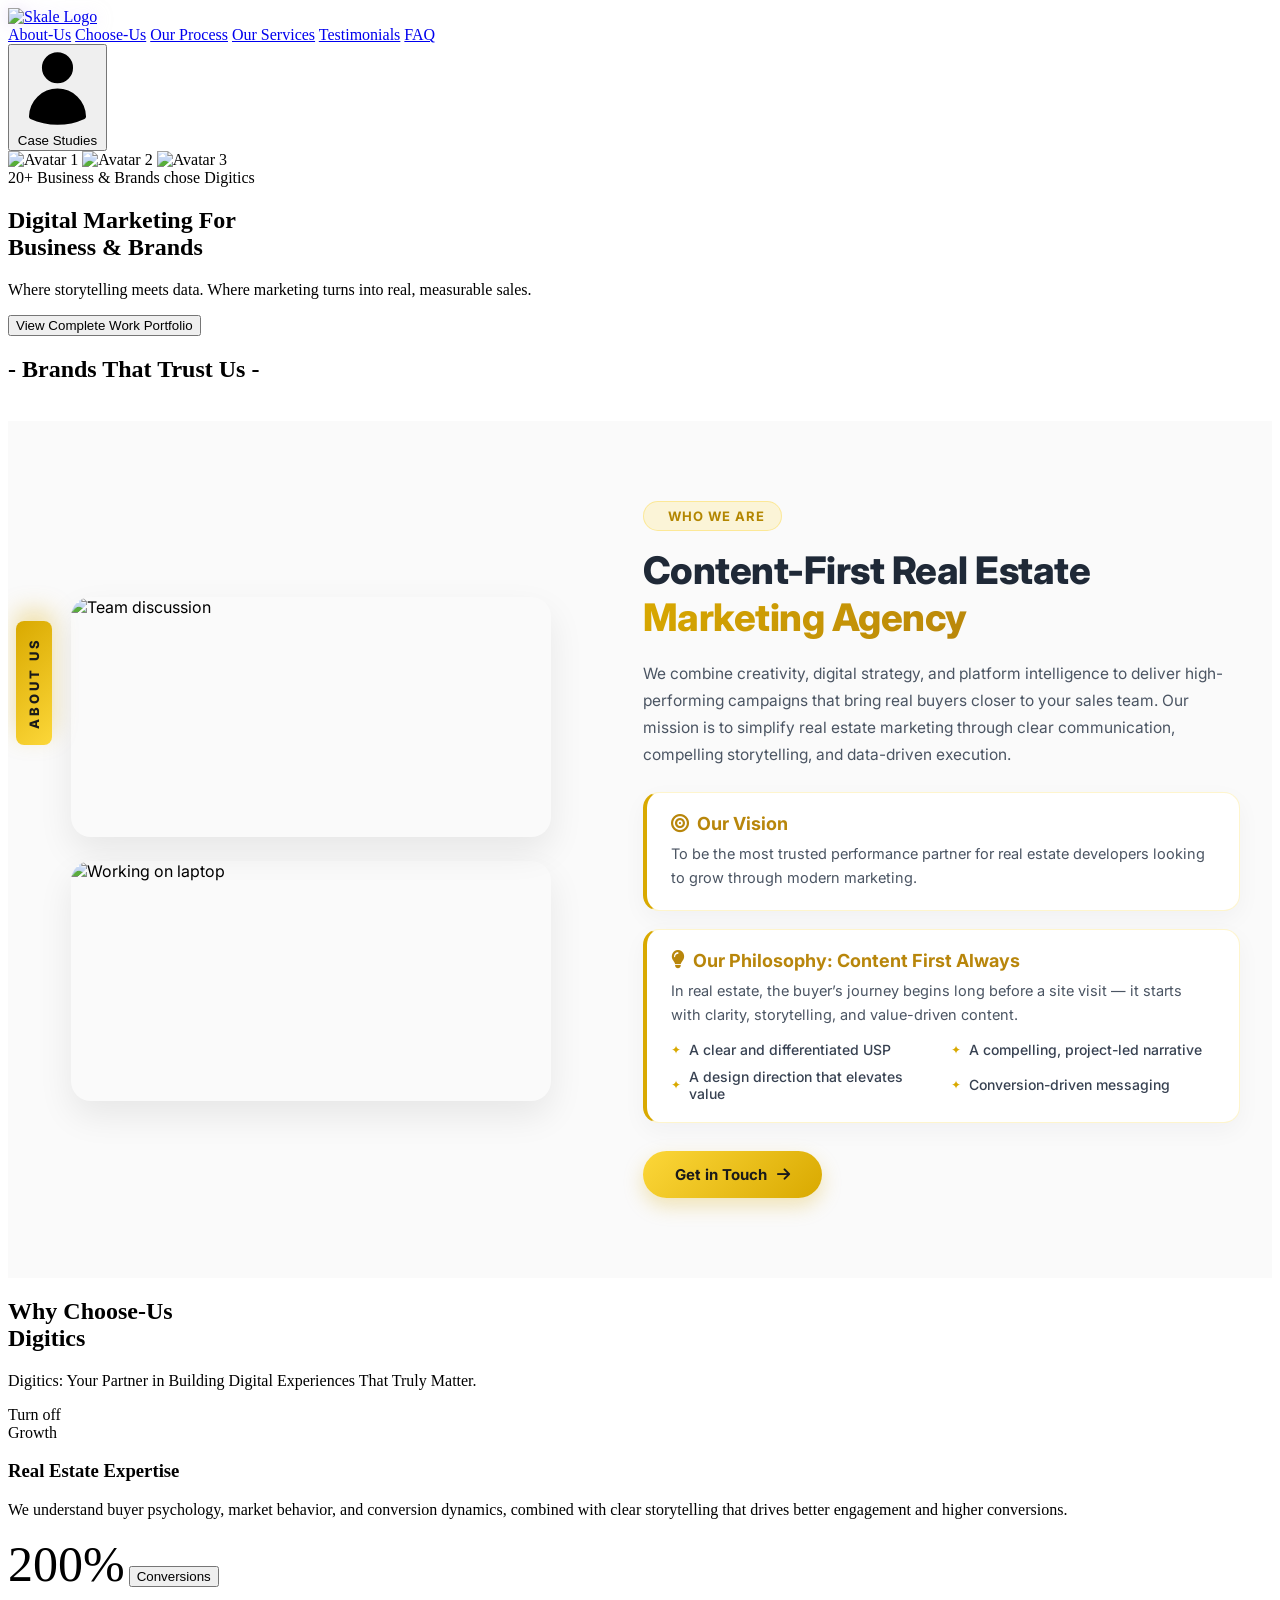
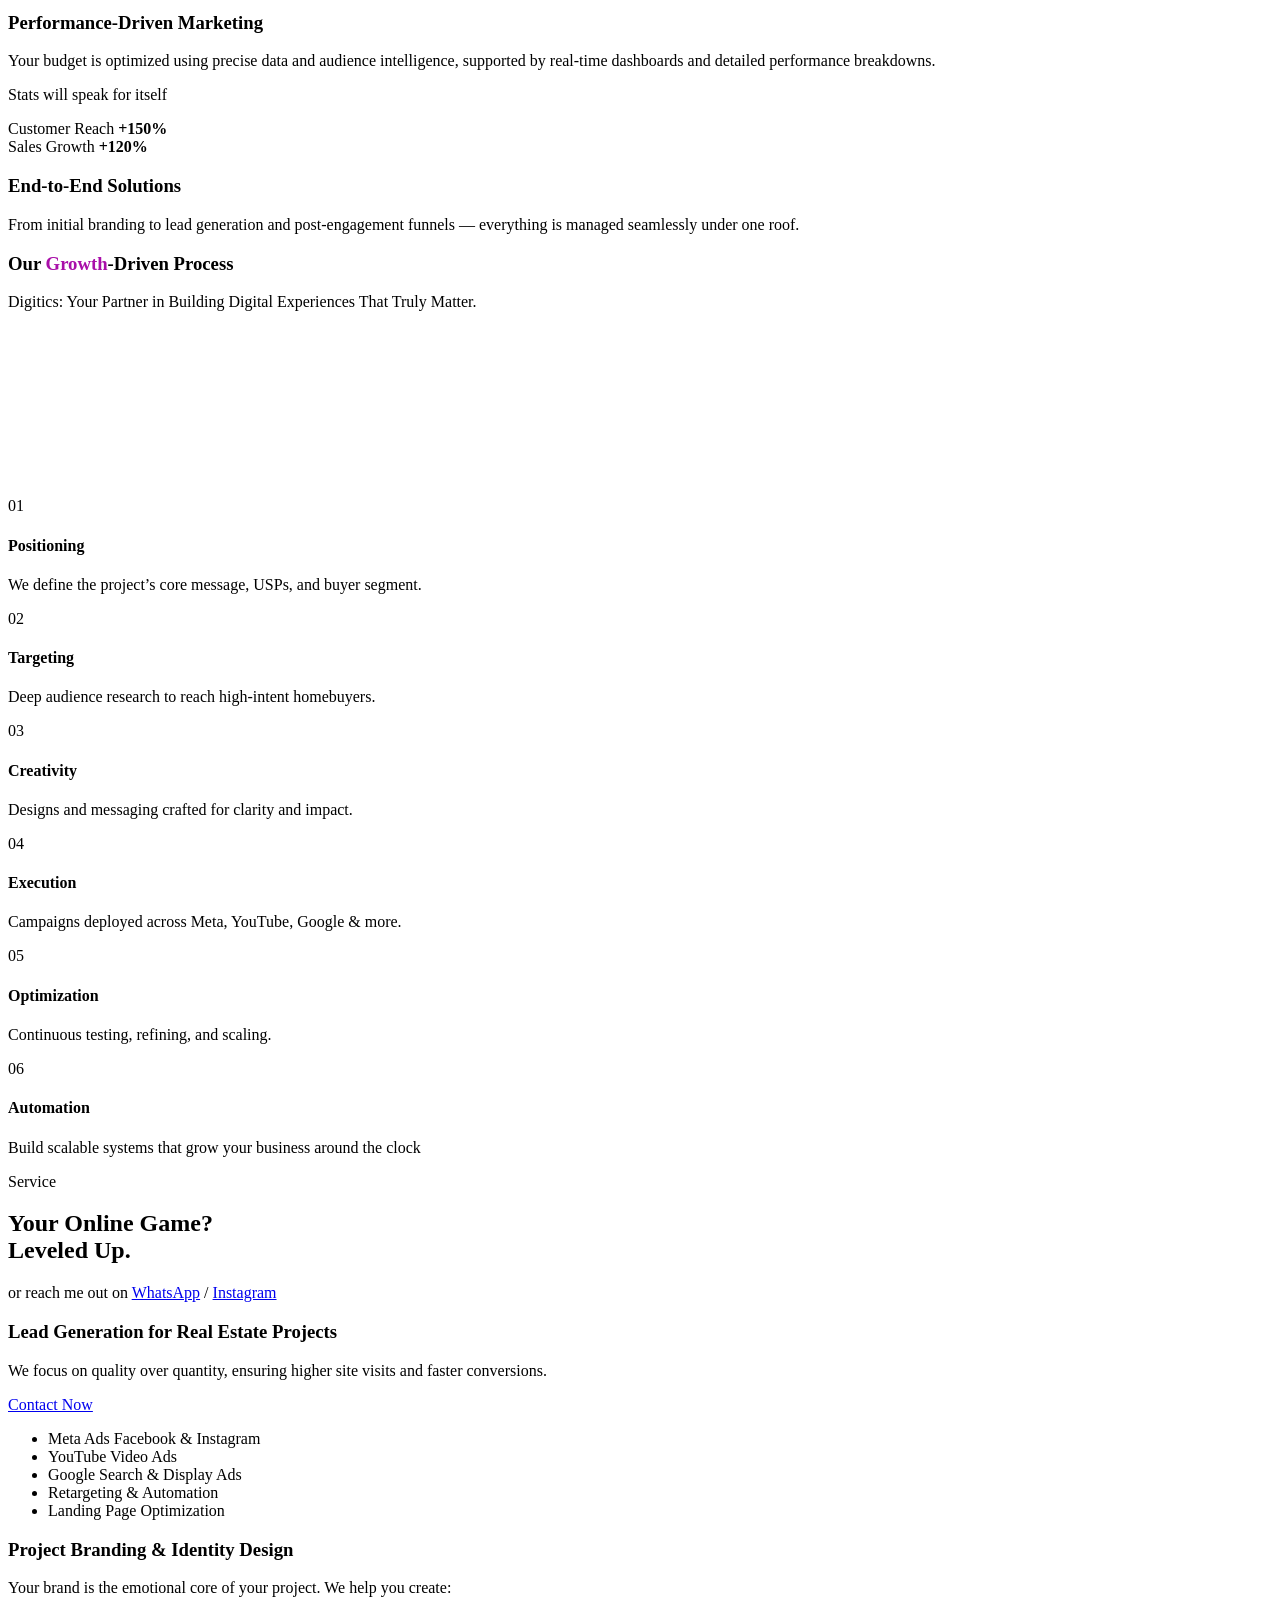
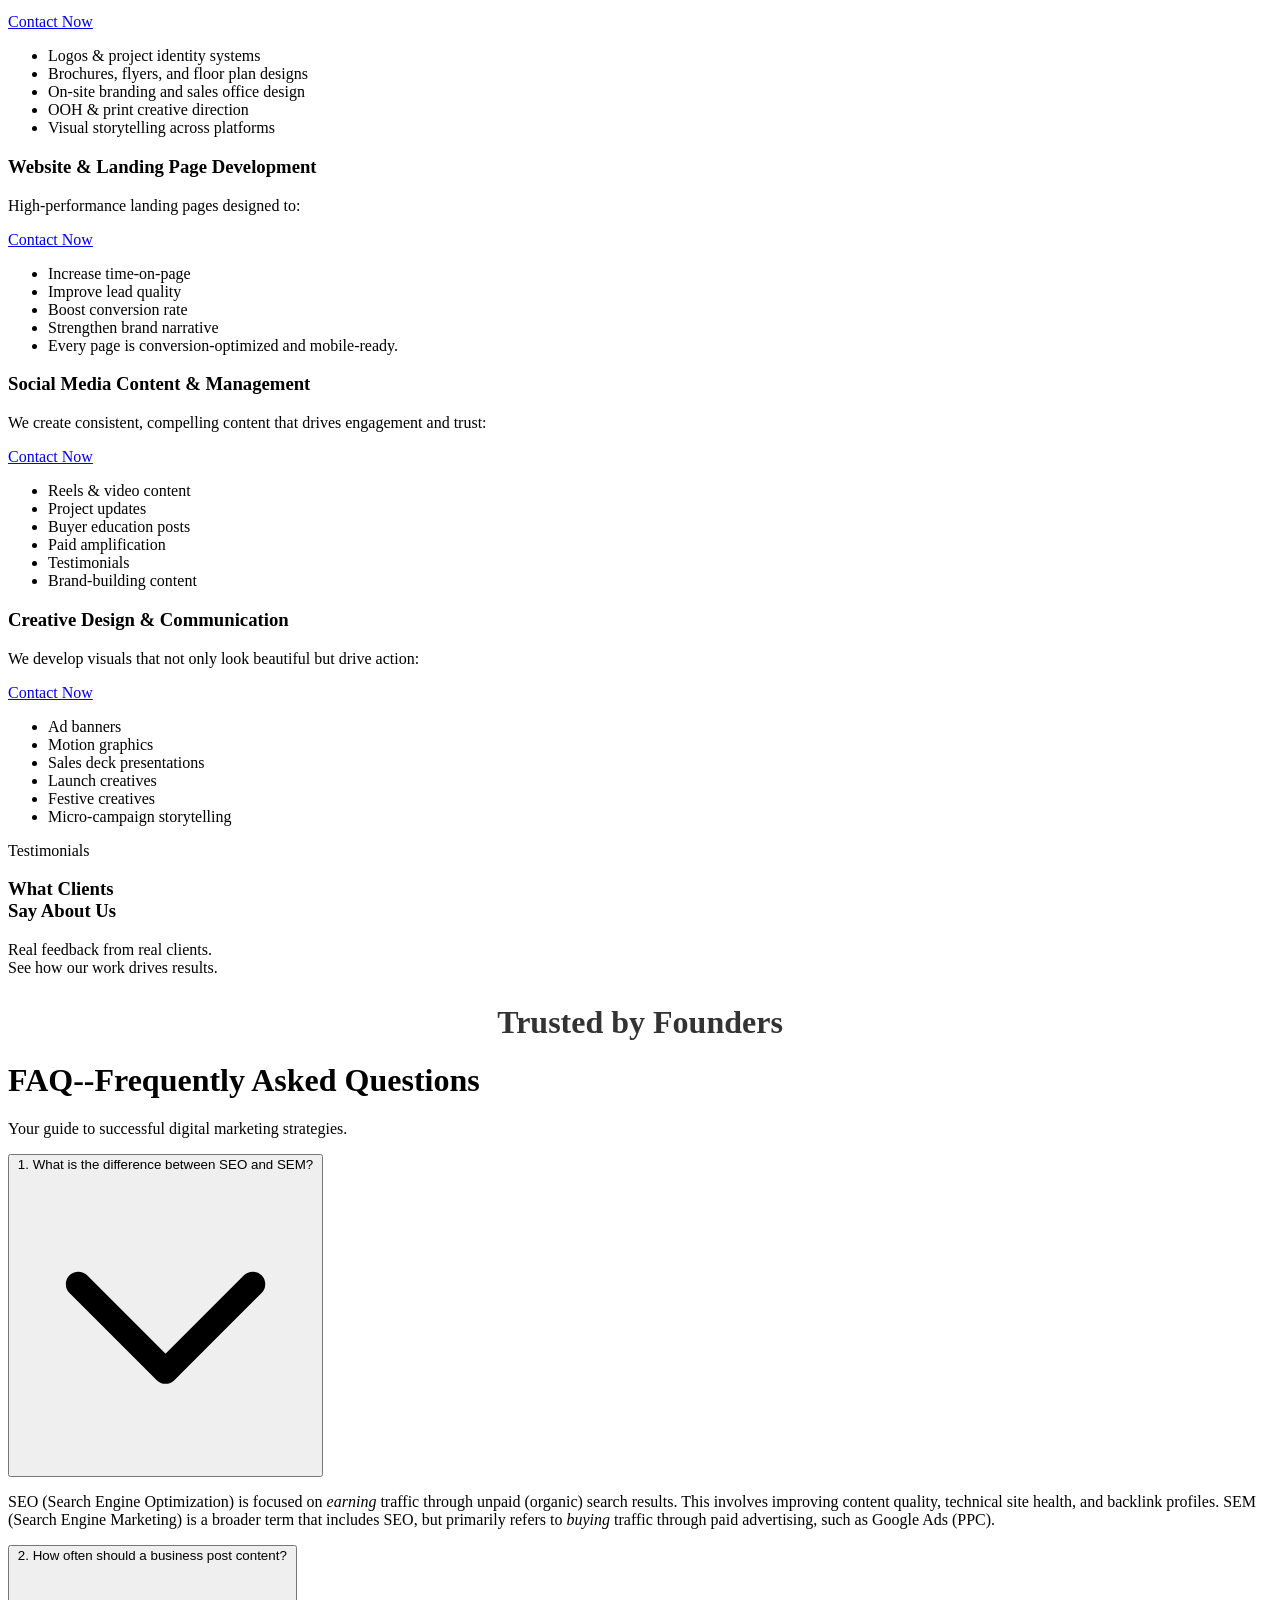
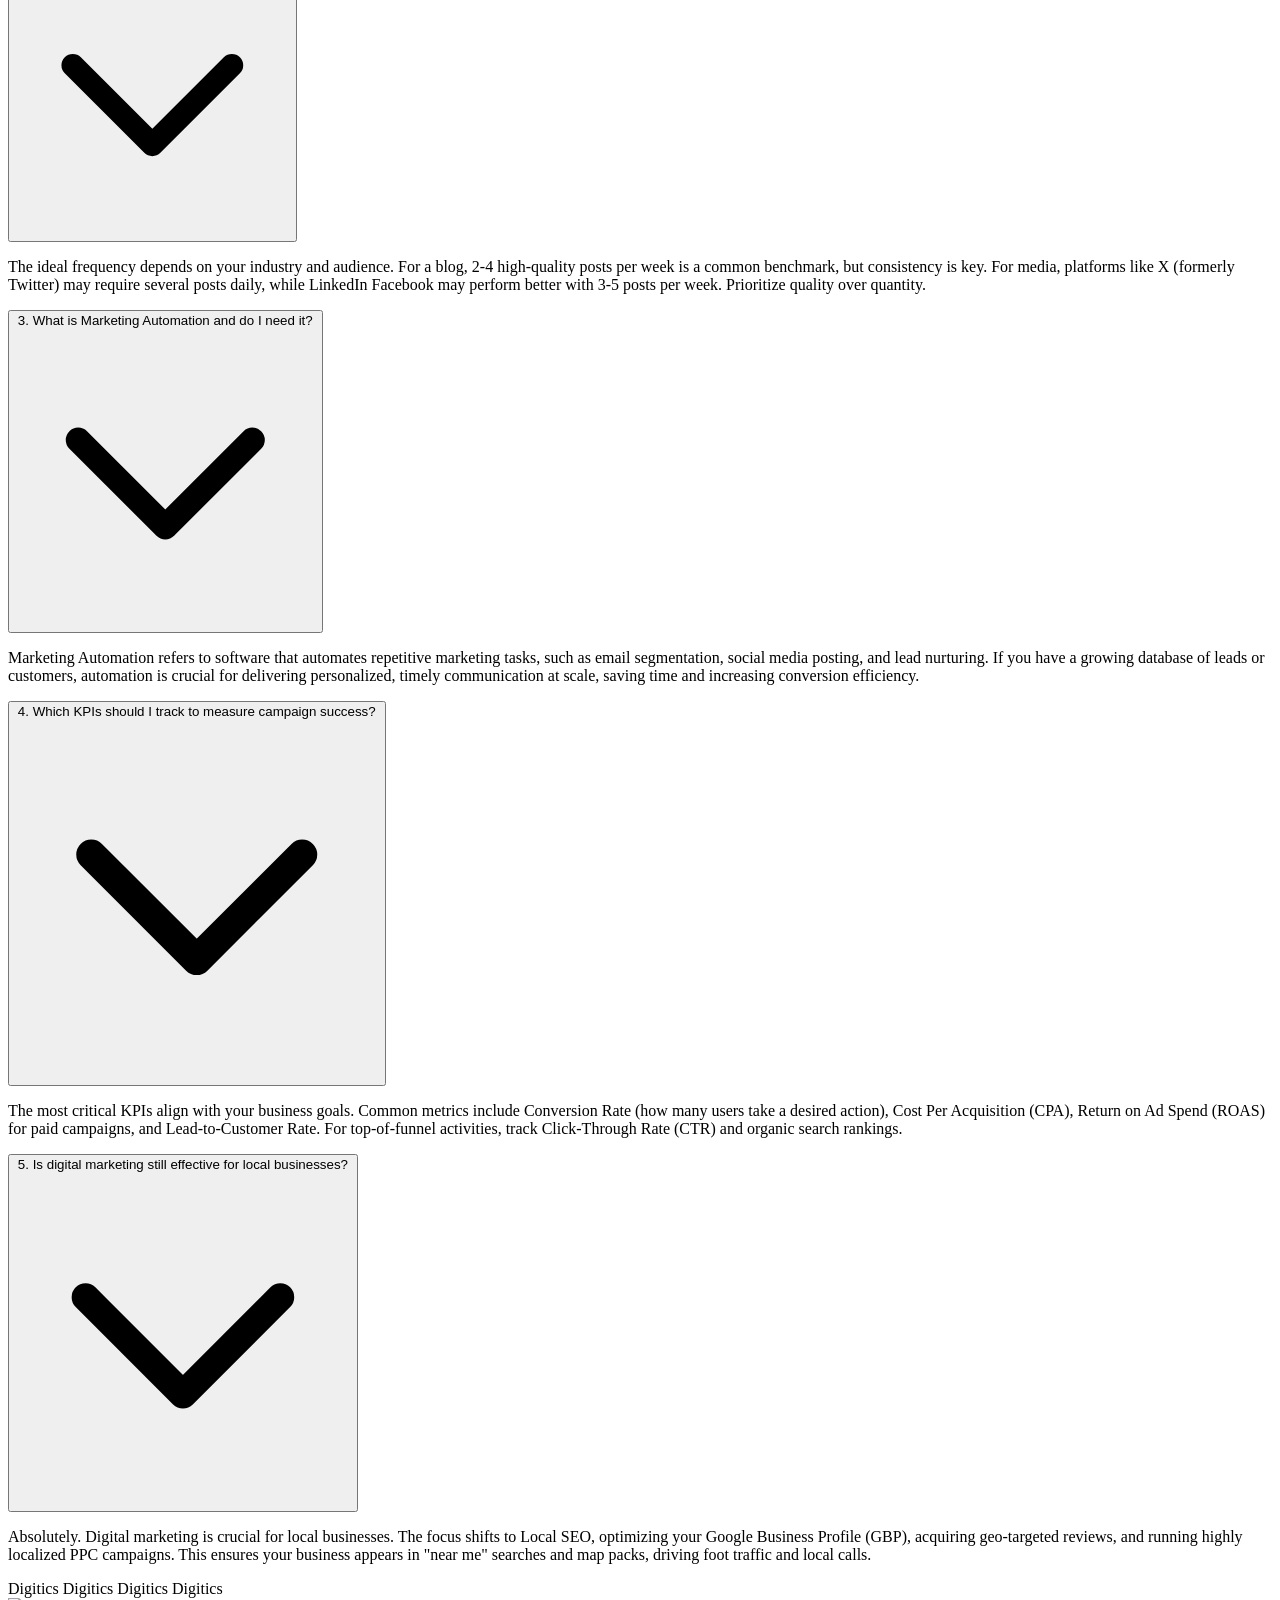
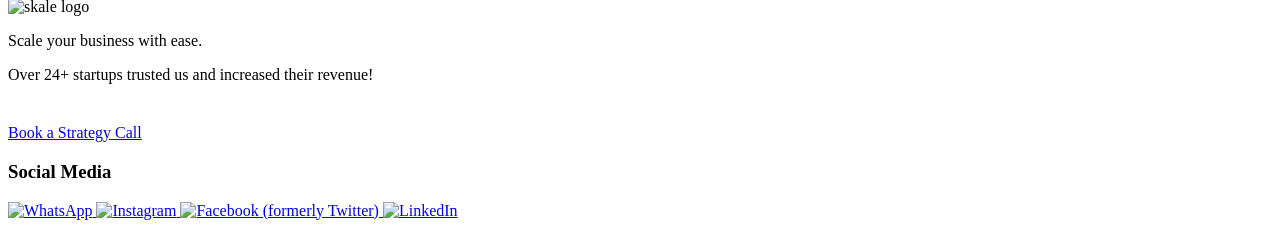
==== index2.html @ 878b5614 "Fix About Us section CSS path and polish styling" ====
<!DOCTYPE html>
<html lang="en">

<head>
    <meta charset="UTF-8">
    <meta name="viewport" content="width=device-width, initial-scale=1.0">
    <title>Digitic.Ai - Digital Marketing For Business & Brands</title>
    <link rel="preconnect" href="https://fonts.googleapis.com">
    <link rel="preconnect" href="https://fonts.gstatic.com" crossorigin>
    <link href="https://fonts.googleapis.com/css2?family=Inter:wght@100..900&display=swap" rel="stylesheet">
    <link rel="stylesheet" href="https://cdnjs.cloudflare.com/ajax/libs/font-awesome/6.5.2/css/all.min.css">
    <script src="https://cdn.tailwindcss.com"></script>
    <script src="https://cdnjs.cloudflare.com/ajax/libs/gsap/3.12.5/gsap.min.js"></script>
    <script src="https://cdnjs.cloudflare.com/ajax/libs/gsap/3.12.5/ScrollTrigger.min.js"></script>


    <!-- Extranal CSS -->
    <!-- <link rel="stylesheet" href="CSS/main-style-landing.css"> -->
    <!-- <link rel="stylesheet" href="CSS/brandslider.css"> -->
    <link rel="stylesheet" href="CSS/navba.css">
    <link rel="stylesheet" href="CSS/brand.css">
    <link rel="stylesheet" href="CSS/boxservice.css">
    <link rel="stylesheet" href="CSS/process-style.css">
    <link rel="stylesheet" href="CSS/price-style.css">
    <link rel="stylesheet" href="CSS/campanian.css">
    <link rel="stylesheet" href="CSS/testimonial.css">
    <link rel="stylesheet" href="CSS/review.css">
    <link rel="stylesheet" href="CSS/footer.css">
    <link rel="stylesheet" href="CSS/about.css">
    <link rel="stylesheet" href="CSS/faq.css">
    <link rel="stylesheet" href="CSS/Logo.css">
</head>

<body class="antialiased text-gray-800">

    <!-- Navigation section -->
    <!-- Main Header Section-->

    <header class="header animate-on-load anim-fade-down">
            <div class="header-container">
                <a href="#">
                    <img src="Images/digitics new logo.png"
                        style="height: 4.8rem; filter: drop-shadow(0px 0px 8px rgba(214, 194, 244, 0.512));"
                        alt="Skale Logo">
                </a>

                <nav class="nav-links">
                    <a href="#About-Us">About-Us</a>
                    <a href="#WCU">Choose-Us</a>
                    <a href="#process">Our Process</a>
                    <a href="#our-services">Our Services</a>
                    <a href="#testimony">Testimonials</a>
                    <a href="#faq">FAQ</a>
                </nav>

                <a href="CaseStudy.html">
                    <button class="header-button">
                        <svg xmlns="http://www.w3.org/2000/svg" viewBox="0 0 24 24" fill="currentColor">
                            <path fill-rule="evenodd"
                                d="M7.5 6a4.5 4.5 0 1 1 9 0 4.5 4.5 0 0 1-9 0ZM3.751 20.105a8.25 8.25 0 0 1 16.498 0 .75.75 0 0 1-.437.695A18.683 18.683 0 0 1 12 22.5c-2.786 0-5.433-.608-7.812-1.7a.75.75 0 0 1-.437-.695Z"
                                clip-rule="evenodd" />
                        </svg>
                        <span>Case Studies</span>
                    </button></a>
            </div>
        </header>

        <!-- End Navigation section -->
        <!-- End Main Header Section-->
        <!-- introduction section -->

        <section class="hero-section">
            <div class="hero-content">

                <div class="pill-badge animate-on-load anim-fade-down anim-delay-1">
                    <div class="avatar-stack">
                        <img src="https://i.pravatar.cc/150?img=1" alt="Avatar 1">
                        <img src="https://i.pravatar.cc/150?img=2" alt="Avatar 2">
                        <img src="https://i.pravatar.cc/150?img=3" alt="Avatar 3">
                    </div>
                    <span>20+ Business & Brands chose <span class="highlight">Digitics</span></span>
                </div>

                <h1 class="hero-heading animate-on-load anim-fade-up">
                    Digital Marketing For <br class="hidden-on-mobile">Business & Brands
                </h1>

                <p class="hero-subheading animate-on-load anim-fade-up anim-delay-1">
                    Where storytelling meets data. Where marketing turns into real, measurable sales.
                </p>

                <a href="PotfolioPage.html">
                    <button class="btn-gradient-orange animate-on-load anim-fade-up anim-delay-2">View Complete Work
                        Portfolio</button></a>
            </div>
        </section>


        <!-- End introduction section -->

        <!-- Marquee1 brand Logs -->
        <!-- <div class="logo-carousel animate-on-load anim-fade-right">
            <div class="logo-track">
                <img src="Images/Shelar logo.png" alt="Shelar Logo">
                <img src="Images/Precious group logo.png" alt="Precious Group Logo">
                <img src="Images/benchmark logo.png" alt="Benchmark Greens Logo">
                <img src="Images/mohan logo.png" alt="Mohan Group Logo">
                <img src="Images/Tharwani logo.png" alt="Tharwani Logo">
                <img src="Images/saraswati heights logo.png" alt="Saraswati Logo">
                <img src="Images/Avenue logo.png" alt="Avenue Group Logo">
                <img src="Images/godrej LOGO.png" alt="Godrej Logo">
                <img src="Images/Atmiya logo.png" alt="Atmiya Logo">
                <img src="Images/AV group logo.png" alt="AV Group Logo">
                <img src="Images/Precious group logo.png" alt="Precious Logo">

                <img src="Images/shah LOGO (2).png" alt="Shah Logo">
                <img src="Images/Shelar logo.png" alt="Shelar Logo">
                <img src="Images/Precious group logo.png" alt="Precious Group Logo">
                <img src="Images/benchmark logo.png" alt="Benchmark Greens Logo">
                <img src="Images/mohan logo.png" alt="Mohan Group Logo">
                <img src="Images/Tharwani logo.png" alt="Tharwani Logo">
                <img src="Images/saraswati heights logo.png" alt="Saraswati Logo">
                <img src="Images/Avenue logo.png" alt="Avenue Group Logo">
                <img src="Images/godrej LOGO.png" alt="Godrej Logo">
                <img src="Images/Atmiya logo.png" alt="Atmiya Logo">
                <img src="Images/AV group logo.png" alt="AV Group Logo">
                <img src="Images/Precious group logo.png" alt="Precious Logo">

            </div>
        </div> -->
        <!-- End Marquee1 brand Logs -->

        <!-- Brand Logo Section -->

        <section class="logo--section">
            <h2 class="logo--title">- Brands That Trust Us -</h2>

            <div class="brandsec">

                <img src="/Images/branddesk.png" srcset="Images/branddesk.png 400w, Images/branddesk.png 800w"
                    sizes="(max-width: 600px) 400px, 800px" alt="">


            </div>


            <!-- <div class="logo--grid">

            
            <div class="logo--card"><img src="Images/Atmiya logo.png" alt="Brand" class="logo--image"></div>
            <div class="logo--card"><img src="Images/AV group logo.png" alt="Brand" class="logo--image"></div>
            <div class="logo--card"><img src="Images/Avenue logo.png" alt="Brand" class="logo--image"></div>
            <div class="logo--card"><img src="Images/benchmark logo.png" alt="Brand" class="logo--image"></div>
            <div class="logo--card"><img src="Images/godrej logo.png" alt="Brand" class="logo--image"></div>
            <div class="logo--card"><img src="Images/Ira insignia logo.png" alt="Brand" class="logo--image"></div>
            
            <div class="logo--card"><img src="Images/mohan logo.png" alt="Brand" class="logo--image"></div>
            <div class="logo--card"><img src="Images/Precious group logo.png" alt="Brand" class="logo--image"></div>
            <div class="logo--card"><img src="Images/saraswati heights logo.png" alt="Brand" class="logo--image"></div>
            <div class="logo--card"><img src="Images/shah LOGO (2).png" alt="Brand" class="logo--image"></div>
            <div class="logo--card"><img src="Images/Shelar logo.png" alt="Brand" class="logo--image"></div>

            <div class="logo--card"><img src="Images/Thanekar logo.png" alt="Brand" class="logo--image"></div>
            <div class="logo--card"><img src="Images/Tharwani logo.png" alt="Brand" class="logo--image"></div>
            <div class="logo--card"><img src="Images/Acala group logo.png" alt="Brand" class="logo--image"></div>
            <div class="logo--card"><img src="Images/sunteck logo.png" alt="Brand" class="logo--image"></div>
            
        </div> -->
        </section>

        <!-- Brand Logo Section End -->



        <!-- Campanian Data -->
        <!-- End Campanian Data -->

        <!--About as-->

        <section class="about-section" id="About-Us">
            <div class="about-container">
                <!-- LEFT IMAGE SECTION -->
                <div class="about-image-section">
                    <div class="about-since">About Us</div>

                    <div class="about-image-wrapper">
                        <img src="https://images.unsplash.com/photo-1521737604893-d14cc237f11d"
                             alt="Team discussion"
                             class="about-image about-image-top" />

                        <img src="https://images.unsplash.com/photo-1522202176988-66273c2fd55f"
                             alt="Working on laptop"
                             class="about-image about-image-bottom" />
                    </div>
                </div>

                <!-- RIGHT CONTENT SECTION -->
                <div class="about-content-section">
                    <div class="about-tag">
                        <i class="fa-solid fa-sparkles"></i> Who We Are
                    </div>
                    <h2 class="about-title">
                        Content-First Real Estate <br />
                        <span class="highlight">Marketing Agency</span>
                    </h2>

                    <p class="about-description">
                        We combine creativity, digital strategy, and platform intelligence to deliver
                        high-performing campaigns that bring real buyers closer to your sales team.
                        Our mission is to simplify real estate marketing through clear communication, compelling
                        storytelling, and data-driven execution.
                    </p>

                    <div class="about-cards-wrapper">
                        <div class="about-card">
                            <h3 class="about-card-title">
                                <i class="fa-solid fa-bullseye"></i> Our Vision
                            </h3>
                            <p class="about-card-text">
                                To be the most trusted performance partner for real estate developers looking to grow through modern
                                marketing.
                            </p>
                        </div>

                        <div class="about-card">
                            <h3 class="about-card-title">
                                <i class="fa-solid fa-lightbulb"></i> Our Philosophy: Content First Always
                            </h3>
                            <p class="about-card-text">
                                In real estate, the buyer’s journey begins long before a site visit — it starts
                                with clarity, storytelling, and value-driven content.
                            </p>
                            <ul class="about-list">
                                <li><span class="bullet-icon">✦</span> A clear and differentiated USP</li>
                                <li><span class="bullet-icon">✦</span> A compelling, project-led narrative</li>
                                <li><span class="bullet-icon">✦</span> A design direction that elevates value</li>
                                <li><span class="bullet-icon">✦</span> Conversion-driven messaging</li>
                            </ul>
                        </div>
                    </div>

                    <a href="#contact" class="about-button">
                        <span>Get in Touch</span>
                        <i class="fa-solid fa-arrow-right"></i>
                    </a>
                </div>

            </div>
        </section>

        <!-- End About as-->


        <!-- Box Service -->
        <section id="WCU">
            <main class="serive-hero-section">
                <h1 class="reveal fade-up"> Why Choose-Us <br>Digitics</h1>
                <p class="subtitle reveal fade-up delay-1">Digitics: Your Partner in Building Digital Experiences That
                    Truly Matter.</p>

                <section class="results-cards">

                    <div class="serivce-card card-funding reveal fade-up delay-1">
                        <div class="card-visual visual-funding">
                            <div class="toggle-container" id="fundingToggleContainer" onclick="toggleSwitch()">
                                <span class="toggle-text">Turn off<br>Growth</span>
                                <div class="toggle-switch active" id="fundingSwitch">
                                    <div class="toggle-knob"></div>
                                </div>
                            </div>
                        </div>
                        <h3>Real Estate Expertise</h3>
                        <p>We understand buyer psychology, market behavior, and conversion dynamics, combined with clear
                            storytelling that drives better engagement and higher conversions.</p>
                    </div>

                    <div class="serivce-card card-conversions reveal fade-up delay-2">
                        <div class="card-visual visual-conversions">
                            <div class="conversion-circle">
                                <span class="percent" style="font-size: 50px;">200%</span>
                                <button class="conversion-btn">Conversions</button>

                            </div>
                        </div>
                        <h3>Performance-Driven Marketing</h3>
                        <p>Your budget is optimized using precise data and audience intelligence, supported by real-time
                            dashboards and detailed performance breakdowns.</p>
                    </div>

                    <div class="serivce-card card-market reveal fade-up delay-3">
                        <div class="card-visual visual-market">
                            <p class="stats-label">Stats will speak for itself</p>
                            <div class="stat-pill user-retention">Customer Reach <strong>+150%</strong></div>
                            <div class="stat-pill leads">Sales Growth <strong>+120%</strong></div>
                        </div>
                        <h3>End-to-End Solutions</h3>
                        <p>From initial branding to lead generation and post-engagement funnels — everything is managed
                            seamlessly under one roof.</p>
                    </div>
                </section>
            </main>
        </section>
        <!-- End Box Serive -->
        <!-- process section -->
        <section id="process">
            <div class="antialiased text-gray-800">

                <div class="pt-2 lg:pt-1"></div>



                <section id="process-section" class=" py-1 md:py-1">
                    <div class="max-w-7xl mx-auto px-4 sm:px-6 lg:px-8 text-center">
                        <!-- <h1 class="text-sm font-semibold uppercase tracking-wider text-purple-600 mb-3 reveal fade-up" style="font-size: 2rem; font-family: 'Inter', sans-serif;">
                            Our Process</h1> -->
                        <main class="serive-hero-section">
                            <h1 class="reveal fade-up"> Our <span style="color: rgb(169, 14, 169);">Growth</span>-Driven
                                Process</h1>
                            <p class="subtitle reveal fade-up delay-1">Digitics: Your Partner in Building Digital
                                Experiences That Truly Matter.</p>
                        </main>
                        <!-- <h3
                            class="text-3xl md:text-5xl font-extrabold mb-16 md:mb-24 text-gray-900 reveal fade-up delay-1">
                            Digitics: Your Partner in Building Digital
                            Experiences That Truly Matter.
                        </h3> -->

                        <div id="journey-container" class="relative">

                            <canvas id="connector-canvas"></canvas>

                            <div id="process-wrapper" class="relative process-wrapper flex flex-col gap-24 z-20">

                                <script>
                                    // Function to generate the Pin Image HTML string
                                    function generatePinImage() {
                                        // Using a high-quality placeholder URL from Framer for the visual pin
                                        const pinUrl = 'https://framerusercontent.com/images/ceWoRGcAON0ADKDjPd9HhJlf0h4.png?width=313&height=395';
                                        return `
                                <img src="${pinUrl}" alt="3D Push Pin" 
                                    class="pin-shadow absolute -top-5 left-1/2 transform -translate-x-1/2 w-12 h-16 lg:w-16 lg:h-20 z-30 object-contain"
                                    onerror="this.style.display='none'"
                                />
                            `;
                                    }
                                </script>

                                <div class="process-step-container flex justify-center lg:justify-start w-full"
                                    data-side="left">
                                    <div class="w-full lg:w-3/5 p-4 lg:p-0">
                                        <div id="card-1"
                                            class="process-card bg-white rounded-xl card-shadow cursor-pointer aspect-square p-4 lg:p-6 text-left lg:ml-auto relative">
                                            <script>document.getElementById('card-1').insertAdjacentHTML('afterbegin', generatePinImage())</script>

                                            <div class="inner-gradient-box bg-grad-orange p-4 lg:p-6 mt-4 lg:mt-8">
                                                <p class="text-lg font-extrabold mb-1 accent-orange">01</p>
                                                <h4 class="text-xl lg:text-2xl font-bold mb-2 text-gray-900">Positioning
                                                </h4>
                                                <p class="text-sm lg:text-base font-medium text-[#555]">We define the
                                                    project’s core message, USPs, and buyer segment.</p>
                                            </div>
                                        </div>
                                    </div>
                                </div>

                                <div class="process-step-container flex justify-center lg:justify-end w-full"
                                    data-side="right">
                                    <div class="w-full lg:w-3/5 p-4 lg:p-0">
                                        <div id="card-2"
                                            class="process-card bg-white rounded-xl card-shadow cursor-pointer aspect-square p-4 lg:p-6 text-left lg:mr-auto relative">
                                            <script>document.getElementById('card-2').insertAdjacentHTML('afterbegin', generatePinImage())</script>

                                            <div class="inner-gradient-box bg-grad-blue p-4 lg:p-6 mt-4 lg:mt-8">
                                                <p class="text-lg font-extrabold mb-1 accent-blue">02</p>
                                                <h4 class="text-xl lg:text-2xl font-bold mb-2 text-gray-900">Targeting
                                                </h4>
                                                <p class="text-sm lg:text-base font-medium text-[#555]">Deep audience
                                                    research to reach high-intent homebuyers.</p>
                                            </div>
                                        </div>
                                    </div>
                                </div>

                                <div class="process-step-container flex justify-center lg:justify-start w-full"
                                    data-side="left">
                                    <div class="w-full lg:w-3/5 p-4 lg:p-0">
                                        <div id="card-3"
                                            class="process-card bg-white rounded-xl card-shadow cursor-pointer aspect-square p-4 lg:p-6 text-left lg:ml-auto relative">
                                            <script>document.getElementById('card-3').insertAdjacentHTML('afterbegin', generatePinImage())</script>

                                            <div class="inner-gradient-box bg-grad-purple p-4 lg:p-6 mt-4 lg:mt-8">
                                                <p class="text-lg font-extrabold mb-1 accent-purple">03</p>
                                                <h4 class="text-xl lg:text-2xl font-bold mb-2 text-gray-900">Creativity
                                                </h4>
                                                <p class="text-sm lg:text-base font-medium text-[#555]">Designs and
                                                    messaging crafted for clarity and impact.
                                                </p>
                                            </div>
                                        </div>
                                    </div>
                                </div>

                                <div class="process-step-container flex justify-center lg:justify-end w-full"
                                    data-side="right">
                                    <div class="w-full lg:w-3/5 p-4 lg:p-0">
                                        <div id="card-4"
                                            class="process-card bg-white rounded-xl card-shadow cursor-pointer aspect-square p-4 lg:p-6 text-left lg:mr-auto relative">
                                            <script>document.getElementById('card-4').insertAdjacentHTML('afterbegin', generatePinImage())</script>

                                            <div class="inner-gradient-box bg-grad-green p-4 lg:p-6 mt-4 lg:mt-8">
                                                <p class="text-lg font-extrabold mb-1 accent-green">04</p>
                                                <h4 class="text-xl lg:text-2xl font-bold mb-2 text-gray-900">Execution
                                                </h4>
                                                <p class="text-sm lg:text-base font-medium text-[#555]">Campaigns
                                                    deployed across Meta, YouTube, Google & more.</p>
                                            </div>
                                        </div>
                                    </div>
                                </div>

                                <div class="process-step-container flex justify-center lg:justify-start w-full"
                                    data-side="left">
                                    <div class="w-full lg:w-3/5 p-4 lg:p-0">
                                        <div id="card-5"
                                            class="process-card bg-white rounded-xl card-shadow cursor-pointer aspect-square p-4 lg:p-6 text-left lg:ml-auto relative">
                                            <script>document.getElementById('card-5').insertAdjacentHTML('afterbegin', generatePinImage())</script>

                                            <div class="inner-gradient-box bg-grad-pink p-4 lg:p-6 mt-4 lg:mt-8">
                                                <p class="text-lg font-extrabold mb-1 accent-pink">05</p>
                                                <h4 class="text-xl lg:text-2xl font-bold mb-2 text-gray-900">
                                                    Optimization</h4>
                                                <p class="text-sm lg:text-base font-medium text-[#555]">Continuous
                                                    testing, refining, and scaling.</p>
                                            </div>
                                        </div>
                                    </div>
                                </div>

                                <div class="process-step-container flex justify-center lg:justify-end w-full"
                                    data-side="right">
                                    <div class="w-full lg:w-3/5 p-4 lg:p-0">
                                        <div id="card-6"
                                            class="process-card bg-white rounded-xl card-shadow cursor-pointer aspect-square p-4 lg:p-6 text-left lg:mr-auto relative">
                                            <script>document.getElementById('card-6').insertAdjacentHTML('afterbegin', generatePinImage())</script>

                                            <div class="inner-gradient-box bg-grad-yellow p-4 lg:p-6 mt-4 lg:mt-8">
                                                <p class="text-lg font-extrabold mb-1 accent-yellow">06</p>
                                                <h4 class="text-xl lg:text-2xl font-bold mb-2 text-gray-900">Automation
                                                </h4>
                                                <p class="text-sm lg:text-base font-medium text-[#555]">Build scalable
                                                    systems that grow your business around the clock</p>
                                            </div>
                                        </div>
                                    </div>
                                </div>

                            </div>
                        </div>
                    </div>
                </section>

                <div class="pt-20 lg:pt-32"></div>
            </div>
        </section>
        <!-- End process section -->


        <!-- service section -->
        <section class="price-section" id="our-services">
            <div class="price-container">
                <div class="price-header">
                    <span class="price-top-label-pill reveal fade-up">Service</span>


                    <h1 class="reveal fade-up delay-1">Your Online Game?<br>Leveled Up.</h1>
                    <div class="price-cta-group">
                        <!-- <a href="#" class="price-btn-primary-header">
                        <img src="avatar.jpg" alt="User Avatar" class="price-avatar">
                        Book a 15-min call
                    </a> -->
                        <p class="price-social-links reveal fade-up delay-1">
                            or reach me out on
                            <a href="https://wa.me/7757801028" target="_blank">WhatsApp</a> /
                            <a href="https://www.instagram.com/digitics.ai/" target="_blank">Instagram</a>
                        </p>
                    </div>
                </div>

                <div class="price-cards reveal fade-up">

                    <div class="price-card price-client-choice">
                        <span class="price-ribbon-badge"> </span>

                        <div class="price-card-content">
                            <h3 class="price-service-title">Lead Generation for Real Estate Projects</h3>
                            <p class="price-value"><span class="price-plus"></span></p>
                            <p class="price-description">We focus on quality over quantity, ensuring higher site visits
                                and faster conversions.
                            </p>

                            <a href="https://wa.me/7757801028" class="price-btn-secondary">Contact Now</a>
                            <!-- <p class="price-spots-available">2 spots available</p> -->
                        </div>

                        <ul class="price-features">
                            <li><span class="price-icon"></span> Meta Ads Facebook & Instagram</li>
                            <li><span class="price-icon"></span> YouTube Video Ads</li>
                            <li><span class="price-icon"></span> Google Search & Display Ads</li>
                            <li><span class="price-icon"></span> Retargeting & Automation</li>
                            <li><span class="price-icon"></span> Landing Page Optimization</li>
                        </ul>
                    </div>

                    <div class="price-card fade-up">

                        <div class="price-card-content">
                            <h3 class="price-service-title">Project Branding & Identity Design</h3>
                            <!-- <p class="price-value">$20000<span class="price-plus">+</span></p> -->
                            <p class="price-description">Your brand is the emotional core of your project. We help you
                                create:</p>

                            <a href="https://wa.me/7757801028" class="price-btn-secondary">Contact Now</a>
                            <!-- <p class="price-spots-available">1 spot available</p> -->
                        </div>

                        <ul class="price-features">
                            <li><span class="price-icon"></span> Logos & project identity systems</li>
                            <li><span class="price-icon"></span> Brochures, flyers, and floor plan designs</li>
                            <li><span class="price-icon"></span> On-site branding and sales office design</li>
                            <li><span class="price-icon"></span> OOH & print creative direction</li>
                            <li><span class="price-icon"></span> Visual storytelling across platforms</li>
                        </ul>
                    </div>
                    <div class="price-card">

                        <div class="price-card-content">
                            <h3 class="price-service-title">Website & Landing Page Development</h3>
                            <!-- <p class="price-value">$20000<span class="price-plus">+</span></p> -->
                            <p class="price-description">High-performance landing pages designed to:</p>

                            <a href="https://wa.me/7757801028" class="price-btn-secondary">Contact Now</a>
                            <!-- <p class="price-spots-available">1 spot available</p> -->
                        </div>

                        <ul class="price-features">
                            <li><span class="price-icon"></span> Increase time-on-page</li>
                            <li><span class="price-icon"></span> Improve lead quality</li>
                            <li><span class="price-icon"></span> Boost conversion rate</li>
                            <li><span class="price-icon"></span> Strengthen brand narrative</li>
                            <li><span class="price-icon"></span> Every page is conversion-optimized and mobile-ready.
                            </li>
                        </ul>
                    </div>
                    <div class="price-card">

                        <div class="price-card-content">
                            <h3 class="price-service-title">Social Media Content & Management</h3>
                            <!-- <p class="price-value">$8000<span class="price-plus">+</span></p> -->
                            <p class="price-description">We create consistent, compelling content that drives engagement
                                and trust:</p>

                            <a href="https://wa.me/7757801028" class="price-btn-secondary">Contact Now</a>
                            <!-- <p class="price-spots-available">Open availability</p> -->
                        </div>

                        <ul class="price-features">
                            <li><span class="price-icon"></span> Reels & video content</li>
                            <li><span class="price-icon"></span> Project updates</li>
                            <li><span class="price-icon"></span> Buyer education posts</li>
                            <li><span class="price-icon"></span> Paid amplification</li>
                            <li><span class="price-icon"></span> Testimonials</li>
                            <li><span class="price-icon"></span> Brand-building content</li>
                        </ul>
                    </div>

                    <div class="price-card fade-up">

                        <div class="price-card-content">
                            <h3 class="price-service-title">Creative Design & Communication</h3>
                            <!-- <p class="price-value">$20000<span class="price-plus">+</span></p> -->
                            <p class="price-description">We develop visuals that not only look beautiful but drive
                                action:</p>

                            <a href="https://wa.me/7757801028" class="price-btn-secondary">Contact Now</a>
                            <!-- <p class="price-spots-available">1 spot available</p> -->
                        </div>

                        <ul class="price-features">
                            <li><span class="price-icon"></span> Ad banners</li>
                            <li><span class="price-icon"></span> Motion graphics</li>
                            <li><span class="price-icon"></span> Sales deck presentations</li>
                            <li><span class="price-icon"></span> Launch creatives</li>
                            <li><span class="price-icon"></span> Festive creatives</li>
                            <li><span class="price-icon"></span> Micro-campaign storytelling</li>
                        </ul>
                    </div>





                </div>
            </div>
        </section>
        <!-- End service section  -->


        <!-- testimonail  -->
        <section>
            <div class="testimonial" id="testimony">
                <section class="testimonial--section">
                    <div class="testimonial--tag reveal fade-up">Testimonials</div>

                    <h1 class="testimonial--main-heading reveal fade-up delay-1">
                        What <span class="testimonial--dark-text">Clients</span> <br>
                        Say <span class="testimonial--dark-text">About</span> Us
                    </h1>

                    <p class="testimonial--sub-heading reveal fade-up delay-2">
                        Real feedback from real clients. <br>
                        See how our work drives results.
                    </p>
                </section>
            </div>
        </section>
        <!-- End testimonials -->
        <!-- Review Card -->
        <section>
            <div class="container_review">
                <h2 class="reveal fade-right delay-1"
                    style="text-align: center; font-size: 2rem; font-weight: 800; color: #333; margin-bottom: 10px;">
                    Trusted by Founders
                </h2>

                <div class="slider-section">
                    <div class="slider-track" id="slider-track">
                    </div>
                </div>
            </div>
        </section>
        <!-- End Review Card -->



        <!-- fqa section -->
        <div class="min-h-screen flex items-center justify-center py-12 px-4 sm:px-6 lg:px-8" id="faq">
            <!-- FMG--FaqContainer: Now uses a responsive grid layout (1 column for header, 2 for list on md screens and up) -->
            <div class="w-full max-w-6xl FMG--FaqContainer rounded-xl p-6 md:p-10 md:grid md:grid-cols-3 md:gap-12">

                <!-- FMG--Header (Left Column on Desktop, Top on Mobile) -->
                <header class="text-center md:text-left mb-10 md:mb-0 md:col-span-1">
                    <h1
                        class="text-4xl font-extrabold text-[#001f3f] FMG--HeaderTitle md:text-3xl lg:text-4xl reveal fade-up">
                        <span class="text-purple-600">FAQ--</span>Frequently Asked Questions
                    </h1>
                    <p class="mt-4 text-lg text-gray-600 reveal delay-1">
                        Your guide to successful digital marketing strategies.
                    </p>
                </header>

                <!-- FMG--FAQ List (Right Column on Desktop, Bottom on Mobile) -->
                <div id="FMG--FaqList" class="space-y-4 md:col-span-2">

                    <!-- Q1: SEO vs. SEM -->
                    <div class="FMG--FaqItem border border-gray-200 rounded-lg overflow-hidden reveal fade-up">
                        <button
                            class="FMG--QuestionButton w-full flex justify-between items-center p-5 text-left font-semibold text-gray-800 focus:outline-none bg-white transition duration-200"
                            onclick="FMG_toggleAnswer(this)">
                            <span>1. What is the difference between SEO and SEM?</span>
                            <svg class="FMG--Chevron w-5 h-5 ml-2 text-[#350162]" fill="none" stroke="currentColor"
                                viewBox="0 0 24 24" xmlns="http://www.w3.org/2000/svg">
                                <path stroke-linecap="round" stroke-linejoin="round" stroke-width="2"
                                    d="M19 9l-7 7-7-7"></path>
                            </svg>
                        </button>
                        <div class="FMG--AnswerContent px-5 text-gray-600 bg-gray-50 border-t border-gray-200">
                            <p>
                                <span class="text-purple-500 font-bold">SEO (Search Engine Optimization)</span> is
                                focused on <em>earning</em> traffic through unpaid (organic) search results. This
                                involves improving content quality, technical site health, and backlink profiles. <span
                                    class="text-purple-600 font-bold">SEM (Search Engine Marketing)</span> is a broader
                                term that includes SEO, but primarily refers to <em>buying</em> traffic through paid
                                advertising, such as Google Ads (PPC).
                            </p>
                        </div>
                    </div>

                    <!-- Q2: Content is King -->
                    <div class="FMG--FaqItem border border-gray-200 rounded-lg overflow-hidden reveal fade-up">
                        <button
                            class="FMG--QuestionButton w-full flex justify-between items-center p-5 text-left font-semibold text-gray-800 focus:outline-none bg-white transition duration-200"
                            onclick="FMG_toggleAnswer(this)">
                            <span>2. How often should a business post content?</span>
                            <svg class="FMG--Chevron w-5 h-5 ml-2 text-[#0074d9]" fill="none" stroke="currentColor"
                                viewBox="0 0 24 24" xmlns="http://www.w3.org/2000/svg">
                                <path stroke-linecap="round" stroke-linejoin="round" stroke-width="2"
                                    d="M19 9l-7 7-7-7"></path>
                            </svg>
                        </button>
                        <div class="FMG--AnswerContent px-5 text-gray-600 bg-gray-50 border-t border-gray-200">
                            <p>
                                The ideal frequency depends on your industry and audience. For a blog, 2-4 high-quality
                                posts per week is a common benchmark, but consistency is key. For <span
                                    class="text-purple-500 font-bold">media,
                                    platforms like X (formerly Twitter) </span> may require several posts daily, while
                                <span class="text-purple-500 font-bold">LinkedIn </span>
                                <span class="text-purple-500 font-bold">Facebook </span> may perform better with 3-5
                                posts per week. Prioritize quality over quantity.
                            </p>
                        </div>
                    </div>

                    <!-- Q3: Marketing Automation -->
                    <div class="FMG--FaqItem border border-gray-200 rounded-lg overflow-hidden reveal fade-up delay-1">
                        <button
                            class="FMG--QuestionButton w-full flex justify-between items-center p-5 text-left font-semibold text-gray-800 focus:outline-none bg-white transition duration-200"
                            onclick="FMG_toggleAnswer(this)">
                            <span>3. What is Marketing Automation and do I need it?</span>
                            <svg class="FMG--Chevron w-5 h-5 ml-2 text-[#0074d9]" fill="none" stroke="currentColor"
                                viewBox="0 0 24 24" xmlns="http://www.w3.org/2000/svg">
                                <path stroke-linecap="round" stroke-linejoin="round" stroke-width="2"
                                    d="M19 9l-7 7-7-7"></path>
                            </svg>
                        </button>
                        <div class="FMG--AnswerContent px-5 text-gray-600 bg-gray-50 border-t border-gray-200">
                            <p>
                                <span class="text-purple-600 font-bold">Marketing Automation</span> refers to software
                                that automates repetitive marketing tasks, such as email segmentation, social media
                                posting, and lead nurturing. If you have a growing database of leads or customers,
                                automation is crucial for delivering personalized, timely communication at scale, saving
                                time and increasing conversion efficiency.
                            </p>
                        </div>
                    </div>

                    <!-- Q4: Key Performance Indicators (KPIs) -->
                    <div class="FMG--FaqItem border border-gray-200 rounded-lg overflow-hidden reveal fade-up delay-2">
                        <button
                            class="FMG--QuestionButton w-full flex justify-between items-center p-5 text-left font-semibold text-gray-800 focus:outline-none bg-white transition duration-200"
                            onclick="FMG_toggleAnswer(this)">
                            <span>4. Which KPIs should I track to measure campaign success?</span>
                            <svg class="FMG--Chevron w-5 h-5 ml-2 text-[#0074d9]" fill="none" stroke="currentColor"
                                viewBox="0 0 24 24" xmlns="http://www.w3.org/2000/svg">
                                <path stroke-linecap="round" stroke-linejoin="round" stroke-width="2"
                                    d="M19 9l-7 7-7-7"></path>
                            </svg>
                        </button>
                        <div class="FMG--AnswerContent px-5 text-gray-600 bg-gray-50 border-t border-gray-200">
                            <p>
                                The most critical KPIs align with your business goals. Common metrics include <span
                                    class="text-purple-600 font-bold">Conversion Rate</span> (how many users take a
                                desired action), <span class="text-purple-600 font-bold">Cost Per Acquisition
                                    (CPA)</span>, <span class="text-purple-600 font-bold">Return on Ad Spend
                                    (ROAS)</span> for paid campaigns, and <span
                                    class="text-purple-600 font-bold">Lead-to-Customer Rate</span>. For top-of-funnel
                                activities, track <span class="text-purple-600 font-bold">Click-Through Rate
                                    (CTR)</span> and organic search rankings.
                            </p>
                        </div>
                    </div>

                    <!-- Q5: Local SEO -->
                    <div class="FMG--FaqItem border border-gray-200 rounded-lg overflow-hidden reveal fade-up delay-3">
                        <button
                            class="FMG--QuestionButton w-full flex justify-between items-center p-5 text-left font-semibold text-gray-800 focus:outline-none bg-white transition duration-200"
                            onclick="FMG_toggleAnswer(this)">
                            <span>5. Is digital marketing still effective for local businesses?</span>
                            <svg class="FMG--Chevron w-5 h-5 ml-2 text-[#0074d9]" fill="none" stroke="currentColor"
                                viewBox="0 0 24 24" xmlns="http://www.w3.org/2000/svg">
                                <path stroke-linecap="round" stroke-linejoin="round" stroke-width="2"
                                    d="M19 9l-7 7-7-7"></path>
                            </svg>
                        </button>
                        <div class="FMG--AnswerContent px-5 text-gray-600 bg-gray-50 border-t border-gray-200">
                            <p>
                                Absolutely. Digital marketing is crucial for local businesses. The focus shifts to <span
                                    class="text-purple-600 font-bold">Local SEO</span>, optimizing your Google Business
                                Profile (GBP), acquiring geo-targeted reviews, and running highly localized PPC
                                campaigns. This ensures your business appears in "near me" searches and map packs,
                                driving foot traffic and local calls.
                            </p>
                        </div>
                    </div>

                </div>
                <!-- FMG--End FAQ List -->

            </div>
        </div>

        <!-- END fqa section -->
        <!-- Footer Start -->

        <section class="footer-section">
            <div class="footer_marquee reveal fade-up">
                <span class="footer_marquee__text">Digitics Digitics Digitics Digitics</span>
            </div>

            <div class="footer-left-content">
                <div class="footer-logo-group">
                    <img src="Images/digitics new logo.png" alt="skale logo" class="footer-logo">
                </div>
                <p class="footer-subtext reveal fade-up delay-1">
                    Scale your business with ease.
                </p>
                <p class="footer-subtext reveal fade-up delay-1" style="margin-bottom: 40px;">
                    Over 24+ startups trusted us and increased their revenue!
                </p>
                <a href="Contact.html" class="footer-btn reveal fade-up delay-2">
                    Book a Strategy Call
                </a>
            </div>

            <div class="footer-right-content">
                <h3 class="footer-social-title reveal fade-up delay-1">
                    Social Media
                </h3>
                <div class="footer-social-icons reveal fade-up delay-2">
                    <a href="https://wa.me/7757801028">
                        <img src="https://upload.wikimedia.org/wikipedia/commons/thumb/4/4c/WhatsApp_Logo_green.svg/640px-WhatsApp_Logo_green.svg.png"
                            alt="WhatsApp" class="footer-social-icon">
                    </a>
                    <a href="https://www.instagram.com/digitics.ai/">
                        <img src="https://upload.wikimedia.org/wikipedia/commons/thumb/e/e7/Instagram_logo_2016.svg/1200px-Instagram_logo_2016.svg.png"
                            alt="Instagram" class="footer-social-icon">
                    </a>
                    <a href="https://www.facebook.com/share/16iRDHzLKW/">
                        <img src="https://upload.wikimedia.org/wikipedia/commons/0/05/Facebook_Logo_%282019%29.png"
                            alt="Facebook (formerly Twitter)" class="footer-social-icon">
                    </a>
                    <a href="https://www.linkedin.com/company/digitics-ai/">
                        <img src="https://upload.wikimedia.org/wikipedia/commons/thumb/f/f8/LinkedIn_icon_circle.svg/1200px-LinkedIn_icon_circle.svg.png"
                            alt="LinkedIn" class="footer-social-icon">
                    </a>
                </div>
            </div>
        </section>


        <!-- Footer End -->

        <!-- Extranal Javascript -->
        <script src="JS/interact-landing.js"></script>
        <script src="JS/box..js"></script>
        <script src="JS/process-script.js"></script>
        <script src="JS/review.js"></script>
        <script src="JS/faq.js"></script>

        <script>

            // for animate on load

            document.addEventListener("DOMContentLoaded", function () {
                const elements = document.querySelectorAll(".animate-on-load");
                elements.forEach((el, index) => {
                    setTimeout(() => {
                        el.classList.add("animate-start");
                    }, index * 150);
                });
            });


            // for reveal on scroll
            document.addEventListener("DOMContentLoaded", () => {

                const revealElements = document.querySelectorAll(".reveal");

                const observer = new IntersectionObserver(
                    (entries) => {
                        entries.forEach(entry => {
                            if (entry.isIntersecting) {
                                entry.target.classList.add("reveal-visible");
                                observer.unobserve(entry.target); // ensures it plays only once
                            }
                        });
                    },
                    {
                        threshold: 0.15
                    }
                );

                revealElements.forEach(el => observer.observe(el));
            });


        </script>

    </body>

</html>
---- CSS/about.css ----
/* ===================================================
   ABOUT SECTION STYLES - DIGITIC.AI
   =================================================== */

.about-section {
    padding: 80px 20px;
    background-color: #fafafa;
    position: relative;
    overflow: hidden;
    font-family: 'Inter', -apple-system, BlinkMacSystemFont, sans-serif;
}

.about-container {
    max-width: 1200px;
    margin: 0 auto;
    display: flex;
    gap: 60px;
    align-items: center;
    position: relative;
}

/* ---------------- LEFT IMAGE AREA ---------------- */
.about-image-section {
    position: relative;
    flex: 1;
    display: flex;
    justify-content: center;
}

.about-since {
    position: absolute;
    left: -24px;
    top: 24px;
    background: linear-gradient(135deg, #fcd739 0%, #d9a900 100%);
    color: #1a1a1a;
    padding: 16px 10px;
    font-weight: 800;
    font-size: 13px;
    letter-spacing: 3px;
    text-transform: uppercase;
    writing-mode: vertical-rl;
    transform: rotate(180deg);
    border-radius: 8px;
    box-shadow: 0 10px 25px rgba(217, 169, 0, 0.35);
    z-index: 5;
}

.about-image-wrapper {
    display: flex;
    flex-direction: column;
    gap: 24px;
    width: 100%;
    max-width: 480px;
}

.about-image {
    width: 100%;
    height: 240px;
    object-fit: cover;
    border-radius: 20px;
    box-shadow: 0 15px 35px rgba(0, 0, 0, 0.08);
    transition: transform 0.4s ease, box-shadow 0.4s ease, filter 0.4s ease;
    filter: saturate(0.95);
}

.about-image:hover {
    transform: translateY(-5px);
    box-shadow: 0 20px 45px rgba(0, 0, 0, 0.14);
    filter: saturate(1.1);
}

/* ---------------- RIGHT CONTENT AREA ---------------- */
.about-content-section {
    flex: 1.1;
    display: flex;
    flex-direction: column;
}

.about-tag {
    display: inline-flex;
    align-items: center;
    gap: 8px;
    align-self: flex-start;
    background: rgba(252, 215, 57, 0.18);
    color: #b38600;
    font-size: 13px;
    font-weight: 700;
    letter-spacing: 1px;
    text-transform: uppercase;
    padding: 6px 16px;
    border-radius: 50px;
    margin-bottom: 16px;
    border: 1px solid rgba(252, 215, 57, 0.4);
}

.about-title {
    font-family: 'Inter', sans-serif;
    font-size: 38px;
    font-weight: 800;
    line-height: 1.25;
    color: #1f2937;
    margin: 0 0 18px 0;
    letter-spacing: -0.5px;
}

.about-title .highlight {
    background: linear-gradient(135deg, #d9a900 0%, #b8860b 100%);
    -webkit-background-clip: text;
    -webkit-text-fill-color: transparent;
}

.about-description {
    font-size: 15.5px;
    line-height: 1.75;
    color: #4b5563;
    margin: 0 0 24px 0;
}

/* Vision & Philosophy Cards */
.about-cards-wrapper {
    display: flex;
    flex-direction: column;
    gap: 18px;
    margin-bottom: 28px;
}

.about-card {
    background: #ffffff;
    border-radius: 16px;
    padding: 20px 24px;
    border: 1px solid rgba(252, 215, 57, 0.25);
    box-shadow: 0 8px 24px rgba(15, 23, 42, 0.04);
    position: relative;
    border-left: 4px solid #d9a900;
    transition: transform 0.3s ease, box-shadow 0.3s ease;
}

.about-card:hover {
    transform: translateY(-2px);
    box-shadow: 0 12px 30px rgba(217, 169, 0, 0.12);
}

.about-card-title {
    font-size: 18px;
    font-weight: 700;
    color: #b8860b;
    margin: 0 0 8px 0;
    display: flex;
    align-items: center;
    gap: 8px;
}

.about-card-text {
    font-size: 14.5px;
    line-height: 1.65;
    color: #4b5563;
    margin: 0;
}

/* Bullet Points List */
.about-list {
    list-style: none;
    padding: 0;
    margin: 14px 0 0 0;
    display: grid;
    grid-template-columns: repeat(2, 1fr);
    gap: 10px 16px;
}

.about-list li {
    font-size: 14px;
    color: #374151;
    display: flex;
    align-items: center;
    gap: 8px;
    font-weight: 500;
}

.about-list li i,
.about-list li .bullet-icon {
    color: #d9a900;
    font-size: 12px;
    flex-shrink: 0;
}

/* Read More / Contact Button */
.about-button {
    display: inline-flex;
    align-items: center;
    gap: 10px;
    align-self: flex-start;
    background: linear-gradient(135deg, #fcd739 0%, #d9a900 100%);
    color: #1a1a1a;
    padding: 14px 32px;
    font-size: 15px;
    font-weight: 700;
    text-decoration: none;
    border-radius: 50px;
    box-shadow: 0 8px 20px rgba(217, 169, 0, 0.28);
    transition: all 0.3s ease;
    border: none;
    cursor: pointer;
}

.about-button:hover {
    transform: translateY(-3px);
    box-shadow: 0 12px 28px rgba(217, 169, 0, 0.4);
    background: linear-gradient(135deg, #ffd943 0%, #e0b005 100%);
}

/* ---------------- RESPONSIVE DESIGN ---------------- */
@media (max-width: 1024px) {
    .about-container {
        gap: 40px;
    }

    .about-title {
        font-size: 32px;
    }
}

@media (max-width: 900px) {
    .about-section {
        padding: 60px 20px;
    }

    .about-container {
        flex-direction: column;
        gap: 45px;
    }

    .about-image-section {
        width: 100%;
        max-width: 500px;
    }

    .about-since {
        left: 12px;
        top: -16px;
        writing-mode: horizontal-tb;
        transform: none;
        padding: 6px 14px;
        font-size: 11px;
    }

    .about-list {
        grid-template-columns: 1fr;
    }
}

@media (max-width: 600px) {
    .about-title {
        font-size: 26px;
    }

    .about-image {
        height: 180px;
        border-radius: 14px;
    }

    .about-card {
        padding: 16px 18px;
    }
}
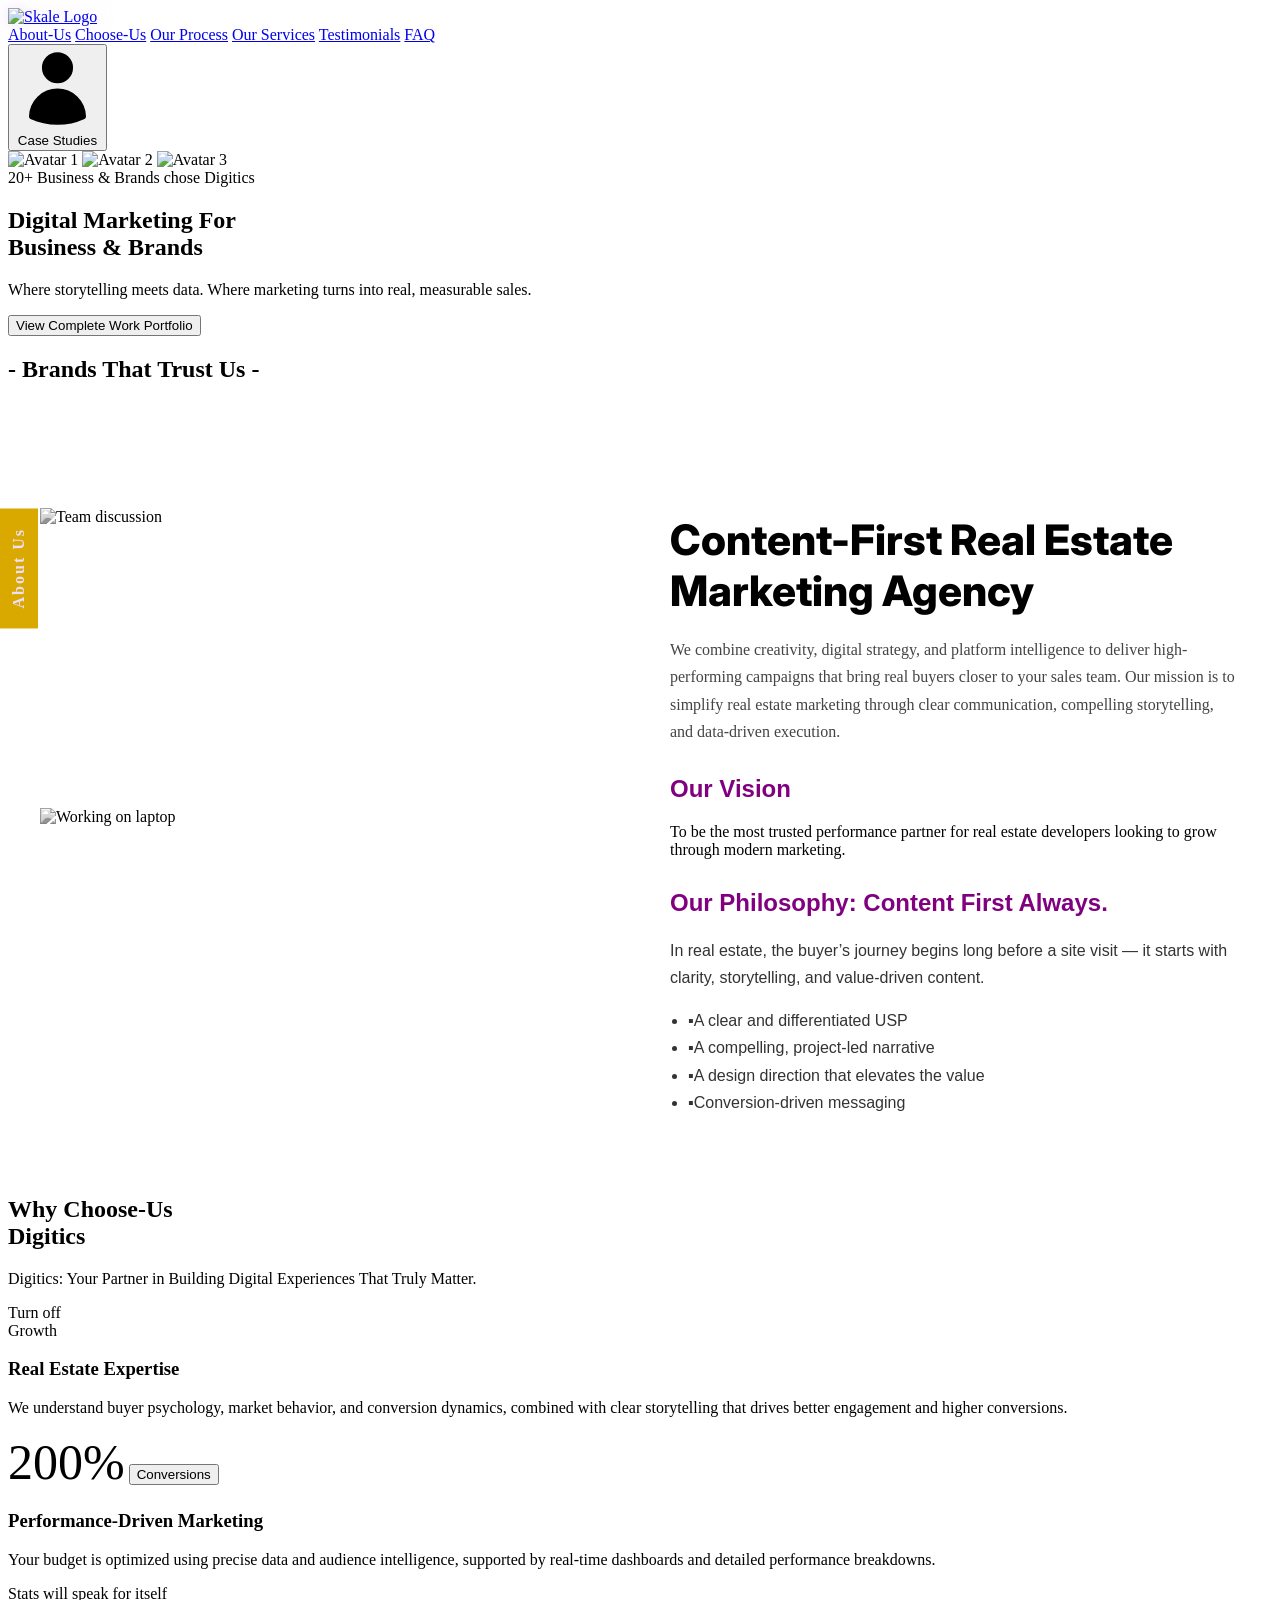
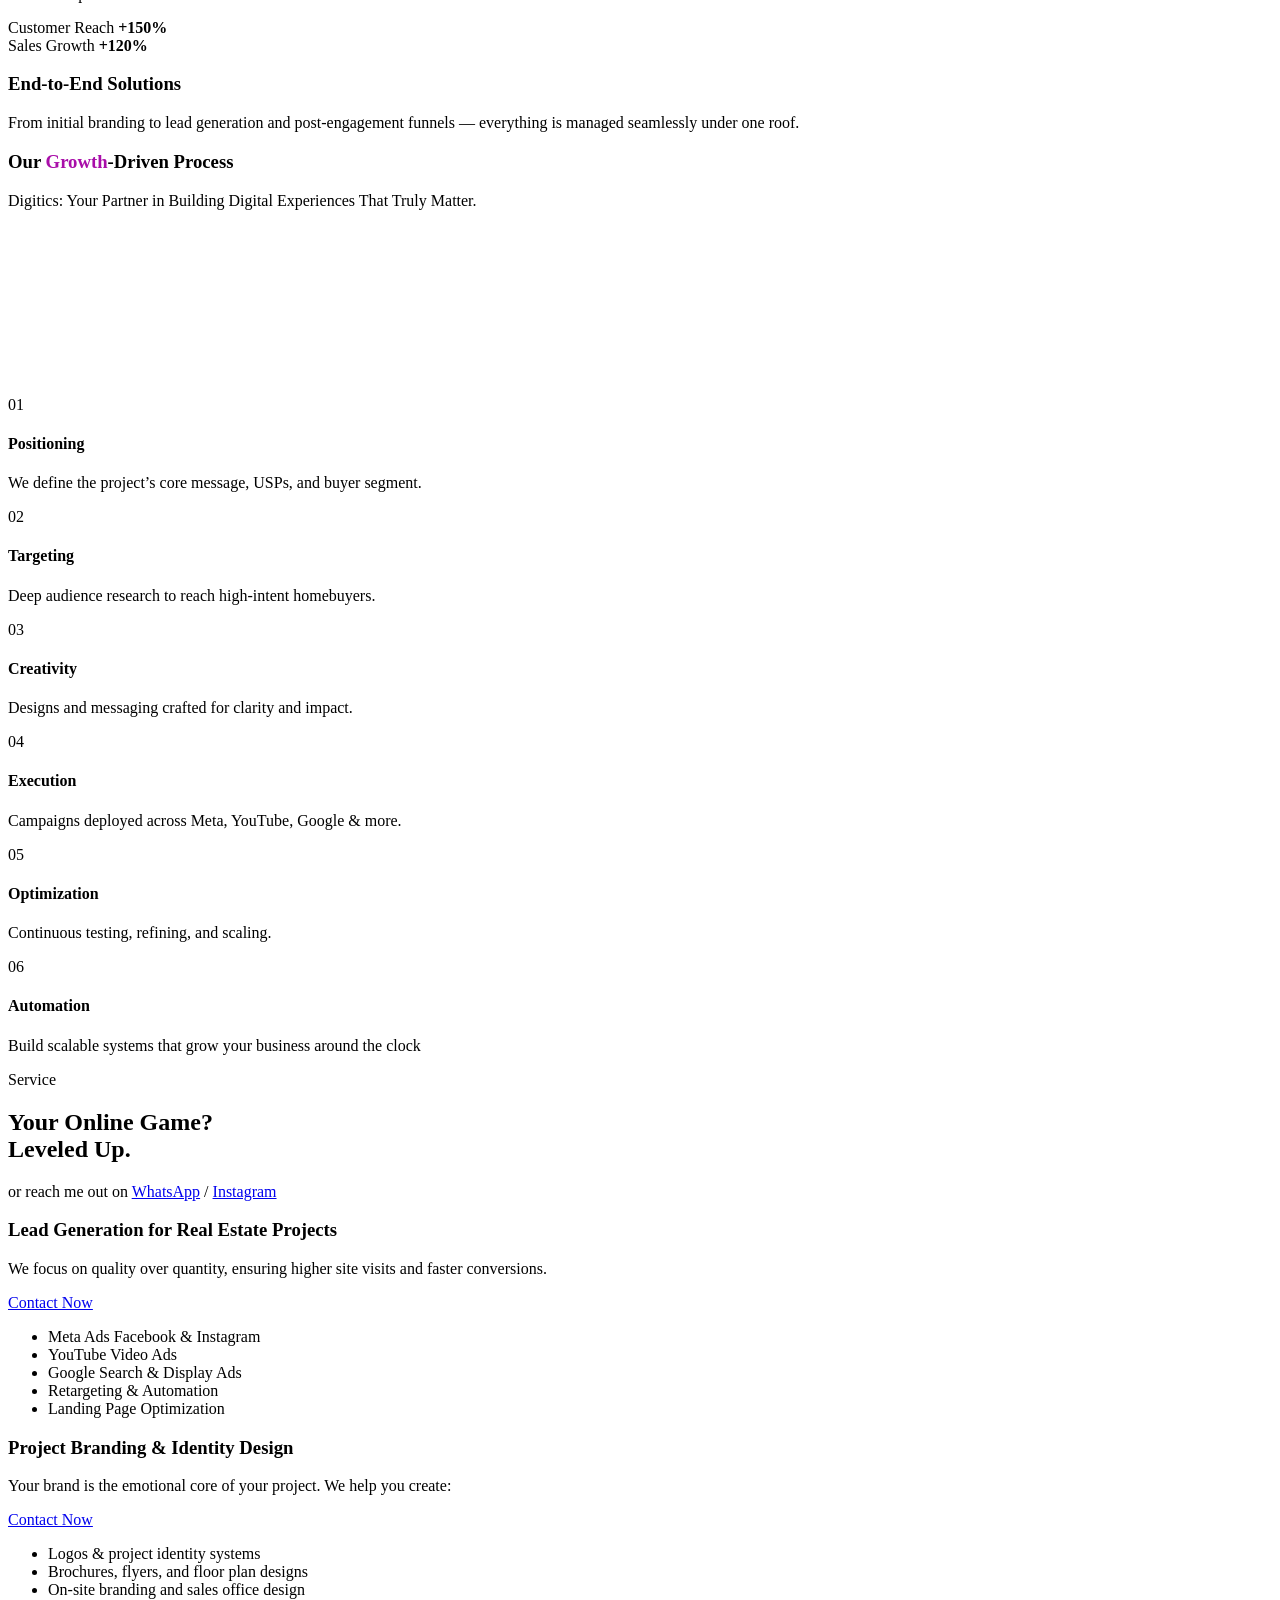
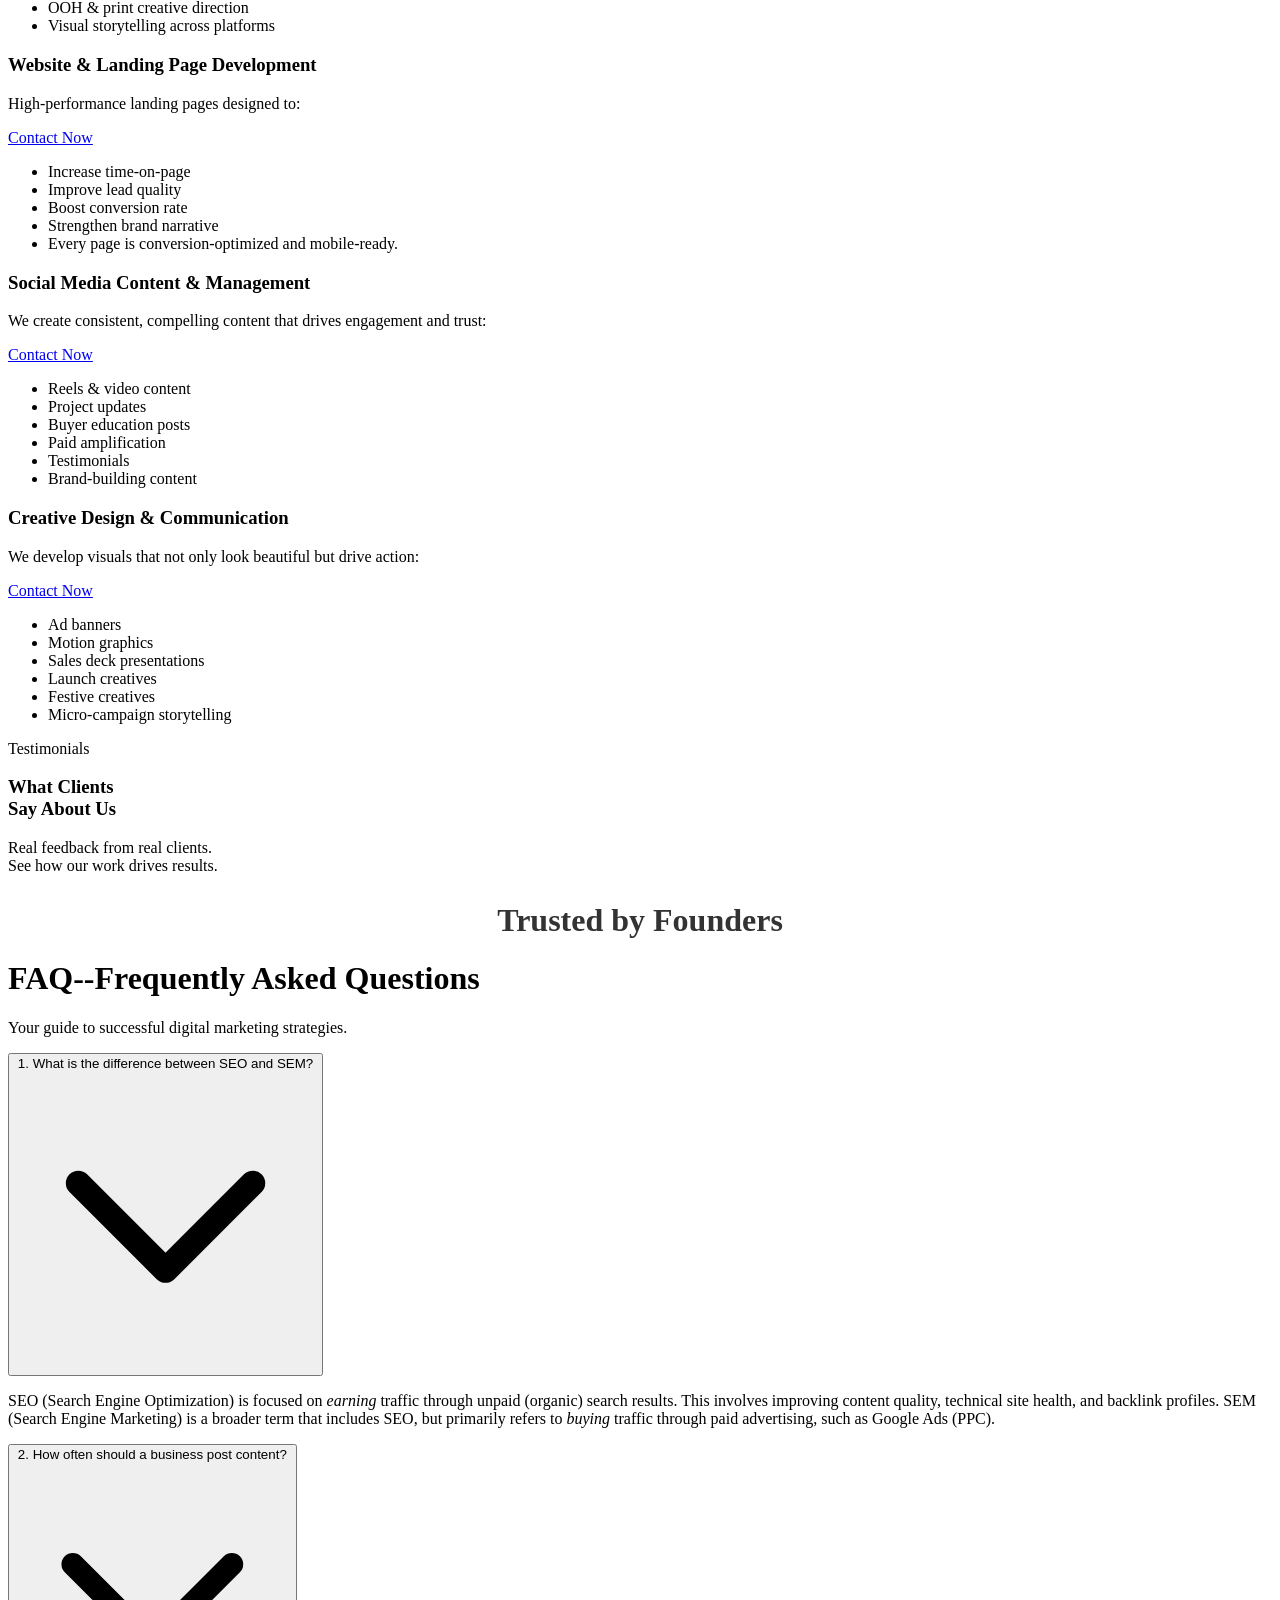
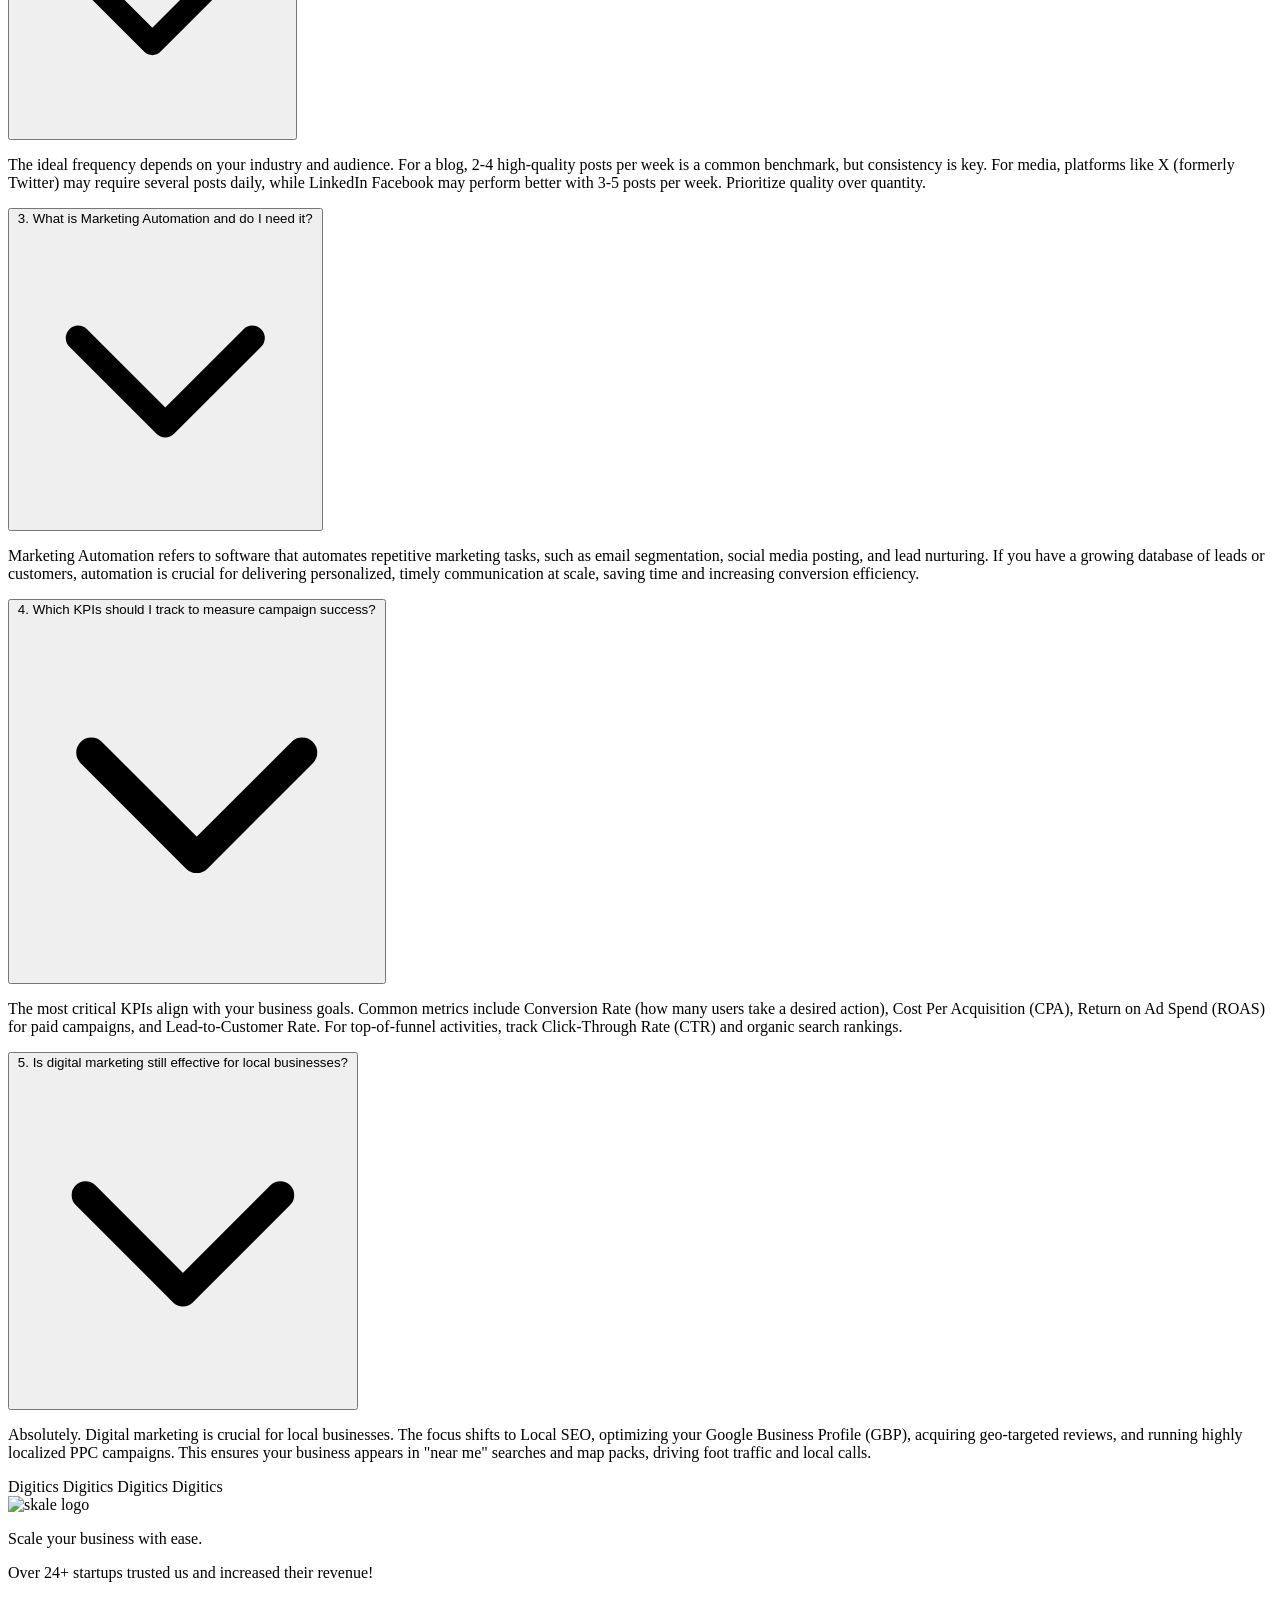
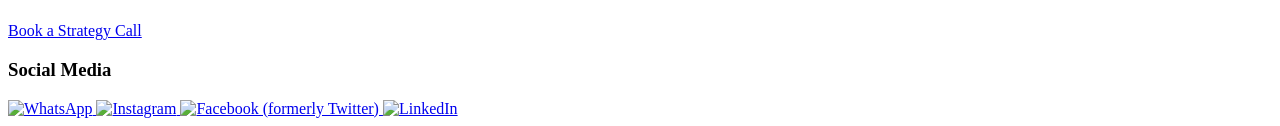
==== commit 7d0fe50e: "Restore original About Us CSS and markup with stylesheet link fix" ====
--- a/index2.html
+++ b/index2.html
@@ -184,25 +184,20 @@
                     <div class="about-since">About Us</div>
 
                     <div class="about-image-wrapper">
-                        <img src="https://images.unsplash.com/photo-1521737604893-d14cc237f11d"
-                             alt="Team discussion"
-                             class="about-image about-image-top" />
-
-                        <img src="https://images.unsplash.com/photo-1522202176988-66273c2fd55f"
-                             alt="Working on laptop"
-                             class="about-image about-image-bottom" />
+                        <img src="https://images.unsplash.com/photo-1521737604893-d14cc237f11d" alt="Team discussion"
+                            class="about-image about-image-top" />
+
+                        <img src="https://images.unsplash.com/photo-1522202176988-66273c2fd55f" alt="Working on laptop"
+                            class="about-image about-image-bottom" />
                     </div>
                 </div>
 
                 <!-- RIGHT CONTENT SECTION -->
                 <div class="about-content-section">
-                    <div class="about-tag">
-                        <i class="fa-solid fa-sparkles"></i> Who We Are
-                    </div>
-                    <h2 class="about-title">
-                        Content-First Real Estate <br />
-                        <span class="highlight">Marketing Agency</span>
-                    </h2>
+                    <h1 class="about-title">
+                        Content-First Real Estate<br />
+                        Marketing Agency
+                    </h1>
 
                     <p class="about-description">
                         We combine creativity, digital strategy, and platform intelligence to deliver
@@ -211,38 +206,32 @@
                         storytelling, and data-driven execution.
                     </p>
 
-                    <div class="about-cards-wrapper">
-                        <div class="about-card">
-                            <h3 class="about-card-title">
-                                <i class="fa-solid fa-bullseye"></i> Our Vision
-                            </h3>
-                            <p class="about-card-text">
-                                To be the most trusted performance partner for real estate developers looking to grow through modern
-                                marketing.
-                            </p>
-                        </div>
-
-                        <div class="about-card">
-                            <h3 class="about-card-title">
-                                <i class="fa-solid fa-lightbulb"></i> Our Philosophy: Content First Always
-                            </h3>
-                            <p class="about-card-text">
-                                In real estate, the buyer’s journey begins long before a site visit — it starts
-                                with clarity, storytelling, and value-driven content.
-                            </p>
-                            <ul class="about-list">
-                                <li><span class="bullet-icon">✦</span> A clear and differentiated USP</li>
-                                <li><span class="bullet-icon">✦</span> A compelling, project-led narrative</li>
-                                <li><span class="bullet-icon">✦</span> A design direction that elevates value</li>
-                                <li><span class="bullet-icon">✦</span> Conversion-driven messaging</li>
-                            </ul>
-                        </div>
-                    </div>
-
-                    <a href="#contact" class="about-button">
-                        <span>Get in Touch</span>
-                        <i class="fa-solid fa-arrow-right"></i>
-                    </a>
+                    <p class="about-description">
+                    <h1 style="color: purple; font-family: Arial, sans-serif; font-weight: bold">Our Vision</h1>
+                    To be the most trusted performance partner for real estate developers looking to grow through modern
+                    marketing.
+                    </p>
+                    <p class="about-description">
+                    <h1 style="color: purple; font-family: Arial, sans-serif; font-weight: bold">Our Philosophy: Content
+                        First Always.</h1>
+                    <div
+                        style="max-width: 900px; margin: 0 auto; font-family: Arial, sans-serif; line-height: 1.7; color: #333;">
+                        <p style="font-size: 16px; margin-bottom: 12px;">
+                            In real estate, the buyer’s journey begins long before a site visit — it starts
+                            with clarity, storytelling, and value-driven content.
+                        </p>
+                        </p>
+
+                        <ul style="padding-left: 18px; margin: 0; text-align: left;">
+                            <li>▪️A clear and differentiated USP</li>
+                            <li>▪️A compelling, project-led narrative</li>
+                            <li>▪️A design direction that elevates the value</li>
+                            <li>▪️Conversion-driven messaging</li>
+                        </ul>
+                    </div>
+
+
+                    <!-- <a href="#" class="about-button">READ MORE</a> -->
                 </div>
 
             </div>
--- a/CSS/about.css
+++ b/CSS/about.css
@@ -1,264 +1,120 @@
-/* ===================================================
-   ABOUT SECTION STYLES - DIGITIC.AI
-   =================================================== */
+
+/* ABOUT SECTION STYLES */
 
 .about-section {
-    padding: 80px 20px;
-    background-color: #fafafa;
-    position: relative;
-    overflow: hidden;
-    font-family: 'Inter', -apple-system, BlinkMacSystemFont, sans-serif;
+  padding: 60px 20px;
 }
 
 .about-container {
-    max-width: 1200px;
-    margin: 0 auto;
-    display: flex;
-    gap: 60px;
-    align-items: center;
-    position: relative;
+  max-width: 1200px;
+  margin: auto;
+  display: flex;
+  gap: 60px;
+  align-items: center;
 }
 
-/* ---------------- LEFT IMAGE AREA ---------------- */
+/* LEFT IMAGE AREA */
 .about-image-section {
-    position: relative;
-    flex: 1;
-    display: flex;
-    justify-content: center;
+  position: relative;
+  flex: 1;
 }
 
 .about-since {
-    position: absolute;
-    left: -24px;
-    top: 24px;
-    background: linear-gradient(135deg, #fcd739 0%, #d9a900 100%);
-    color: #1a1a1a;
-    padding: 16px 10px;
-    font-weight: 800;
-    font-size: 13px;
-    letter-spacing: 3px;
-    text-transform: uppercase;
-    writing-mode: vertical-rl;
-    transform: rotate(180deg);
-    border-radius: 8px;
-    box-shadow: 0 10px 25px rgba(217, 169, 0, 0.35);
-    z-index: 5;
+  position: absolute;
+  left: -40px;
+  top: 0;
+  background: #d9a900;
+  color: #eddefa;
+  padding: 20px 10px;
+  font-weight: bold;
+  letter-spacing: 2px;
+  writing-mode: vertical-rl;
+  transform: rotate(180deg);
 }
 
 .about-image-wrapper {
-    display: flex;
-    flex-direction: column;
-    gap: 24px;
-    width: 100%;
-    max-width: 480px;
+  display: flex;
+  flex-direction: column;
+  gap: 20px;
 }
 
 .about-image {
-    width: 100%;
-    height: 240px;
-    object-fit: cover;
-    border-radius: 20px;
-    box-shadow: 0 15px 35px rgba(0, 0, 0, 0.08);
-    transition: transform 0.4s ease, box-shadow 0.4s ease, filter 0.4s ease;
-    filter: saturate(0.95);
+  width: 100%;
+  height: 280px;
+  object-fit: cover;
+  filter: grayscale(100%);
 }
 
-.about-image:hover {
-    transform: translateY(-5px);
-    box-shadow: 0 20px 45px rgba(0, 0, 0, 0.14);
-    filter: saturate(1.1);
-}
-
-/* ---------------- RIGHT CONTENT AREA ---------------- */
+/* RIGHT CONTENT AREA */
 .about-content-section {
-    flex: 1.1;
-    display: flex;
-    flex-direction: column;
-}
-
-.about-tag {
-    display: inline-flex;
-    align-items: center;
-    gap: 8px;
-    align-self: flex-start;
-    background: rgba(252, 215, 57, 0.18);
-    color: #b38600;
-    font-size: 13px;
-    font-weight: 700;
-    letter-spacing: 1px;
-    text-transform: uppercase;
-    padding: 6px 16px;
-    border-radius: 50px;
-    margin-bottom: 16px;
-    border: 1px solid rgba(252, 215, 57, 0.4);
+  flex: 1;
 }
 
 .about-title {
-    font-family: 'Inter', sans-serif;
-    font-size: 38px;
-    font-weight: 800;
-    line-height: 1.25;
-    color: #1f2937;
-    margin: 0 0 18px 0;
-    letter-spacing: -0.5px;
+  font-family: 'Inter', sans-serif;
+  font-size: 42px;
+  font-weight: 800;
+  line-height: 1.2;
+  margin-bottom: 20px;
 }
 
-.about-title .highlight {
-    background: linear-gradient(135deg, #d9a900 0%, #b8860b 100%);
-    -webkit-background-clip: text;
-    -webkit-text-fill-color: transparent;
+.about-highlight {
+  font-family: 'Inter', sans-serif;
+  color: #c5a102;
+  font-weight: 700;
+  text-transform: capitalize;
+  margin-bottom: 20px;
+  line-height: 1.6;
 }
 
 .about-description {
-    font-size: 15.5px;
-    line-height: 1.75;
-    color: #4b5563;
-    margin: 0 0 24px 0;
+  font-size: 16px;
+  line-height: 1.7;
+  margin-bottom: 30px;
+  color: #444;
 }
 
-/* Vision & Philosophy Cards */
-.about-cards-wrapper {
-    display: flex;
-    flex-direction: column;
-    gap: 18px;
-    margin-bottom: 28px;
-}
-
-.about-card {
-    background: #ffffff;
-    border-radius: 16px;
-    padding: 20px 24px;
-    border: 1px solid rgba(252, 215, 57, 0.25);
-    box-shadow: 0 8px 24px rgba(15, 23, 42, 0.04);
-    position: relative;
-    border-left: 4px solid #d9a900;
-    transition: transform 0.3s ease, box-shadow 0.3s ease;
-}
-
-.about-card:hover {
-    transform: translateY(-2px);
-    box-shadow: 0 12px 30px rgba(217, 169, 0, 0.12);
-}
-
-.about-card-title {
-    font-size: 18px;
-    font-weight: 700;
-    color: #b8860b;
-    margin: 0 0 8px 0;
-    display: flex;
-    align-items: center;
-    gap: 8px;
-}
-
-.about-card-text {
-    font-size: 14.5px;
-    line-height: 1.65;
-    color: #4b5563;
-    margin: 0;
-}
-
-/* Bullet Points List */
-.about-list {
-    list-style: none;
-    padding: 0;
-    margin: 14px 0 0 0;
-    display: grid;
-    grid-template-columns: repeat(2, 1fr);
-    gap: 10px 16px;
-}
-
-.about-list li {
-    font-size: 14px;
-    color: #374151;
-    display: flex;
-    align-items: center;
-    gap: 8px;
-    font-weight: 500;
-}
-
-.about-list li i,
-.about-list li .bullet-icon {
-    color: #d9a900;
-    font-size: 12px;
-    flex-shrink: 0;
-}
-
-/* Read More / Contact Button */
 .about-button {
-    display: inline-flex;
-    align-items: center;
-    gap: 10px;
-    align-self: flex-start;
-    background: linear-gradient(135deg, #fcd739 0%, #d9a900 100%);
-    color: #1a1a1a;
-    padding: 14px 32px;
-    font-size: 15px;
-    font-weight: 700;
-    text-decoration: none;
-    border-radius: 50px;
-    box-shadow: 0 8px 20px rgba(217, 169, 0, 0.28);
-    transition: all 0.3s ease;
-    border: none;
-    cursor: pointer;
+  display: inline-block;
+  background-image: linear-gradient(135deg, #fcd739, #9e8c00);
+  color: #fcf9ff;
+  padding: 14px 32px;
+  text-decoration: none;
+  font-weight: 700;
+  border-radius: 4px;
+  transition: background 0.3s ease;
 }
 
 .about-button:hover {
-    transform: translateY(-3px);
-    box-shadow: 0 12px 28px rgba(217, 169, 0, 0.4);
-    background: linear-gradient(135deg, #ffd943 0%, #e0b005 100%);
+  background: #a7b210;
+  box-shadow: #350162 0px 8px 15px rgba(108, 1, 141, 0.4);
 }
 
-/* ---------------- RESPONSIVE DESIGN ---------------- */
-@media (max-width: 1024px) {
-    .about-container {
-        gap: 40px;
-    }
+/* RESPONSIVE */
+@media (max-width: 992px) {
+  .about-container {
+    flex-direction: column;
+    gap: 40px;
+  }
 
-    .about-title {
-        font-size: 32px;
-    }
+  .about-title {
+    font-size: 34px;
+  }
+
+  .about-since {
+    left: 0;
+    top: -50px;
+    writing-mode: horizontal-tb;
+    transform: none;
+  }
 }
 
-@media (max-width: 900px) {
-    .about-section {
-        padding: 60px 20px;
-    }
+@media (max-width: 576px) {
+  .about-image {
+    height: 220px;
+  }
 
-    .about-container {
-        flex-direction: column;
-        gap: 45px;
-    }
-
-    .about-image-section {
-        width: 100%;
-        max-width: 500px;
-    }
-
-    .about-since {
-        left: 12px;
-        top: -16px;
-        writing-mode: horizontal-tb;
-        transform: none;
-        padding: 6px 14px;
-        font-size: 11px;
-    }
-
-    .about-list {
-        grid-template-columns: 1fr;
-    }
+  .about-title {
+    font-size: 28px;
+  }
 }
-
-@media (max-width: 600px) {
-    .about-title {
-        font-size: 26px;
-    }
-
-    .about-image {
-        height: 180px;
-        border-radius: 14px;
-    }
-
-    .about-card {
-        padding: 16px 18px;
-    }
-}
